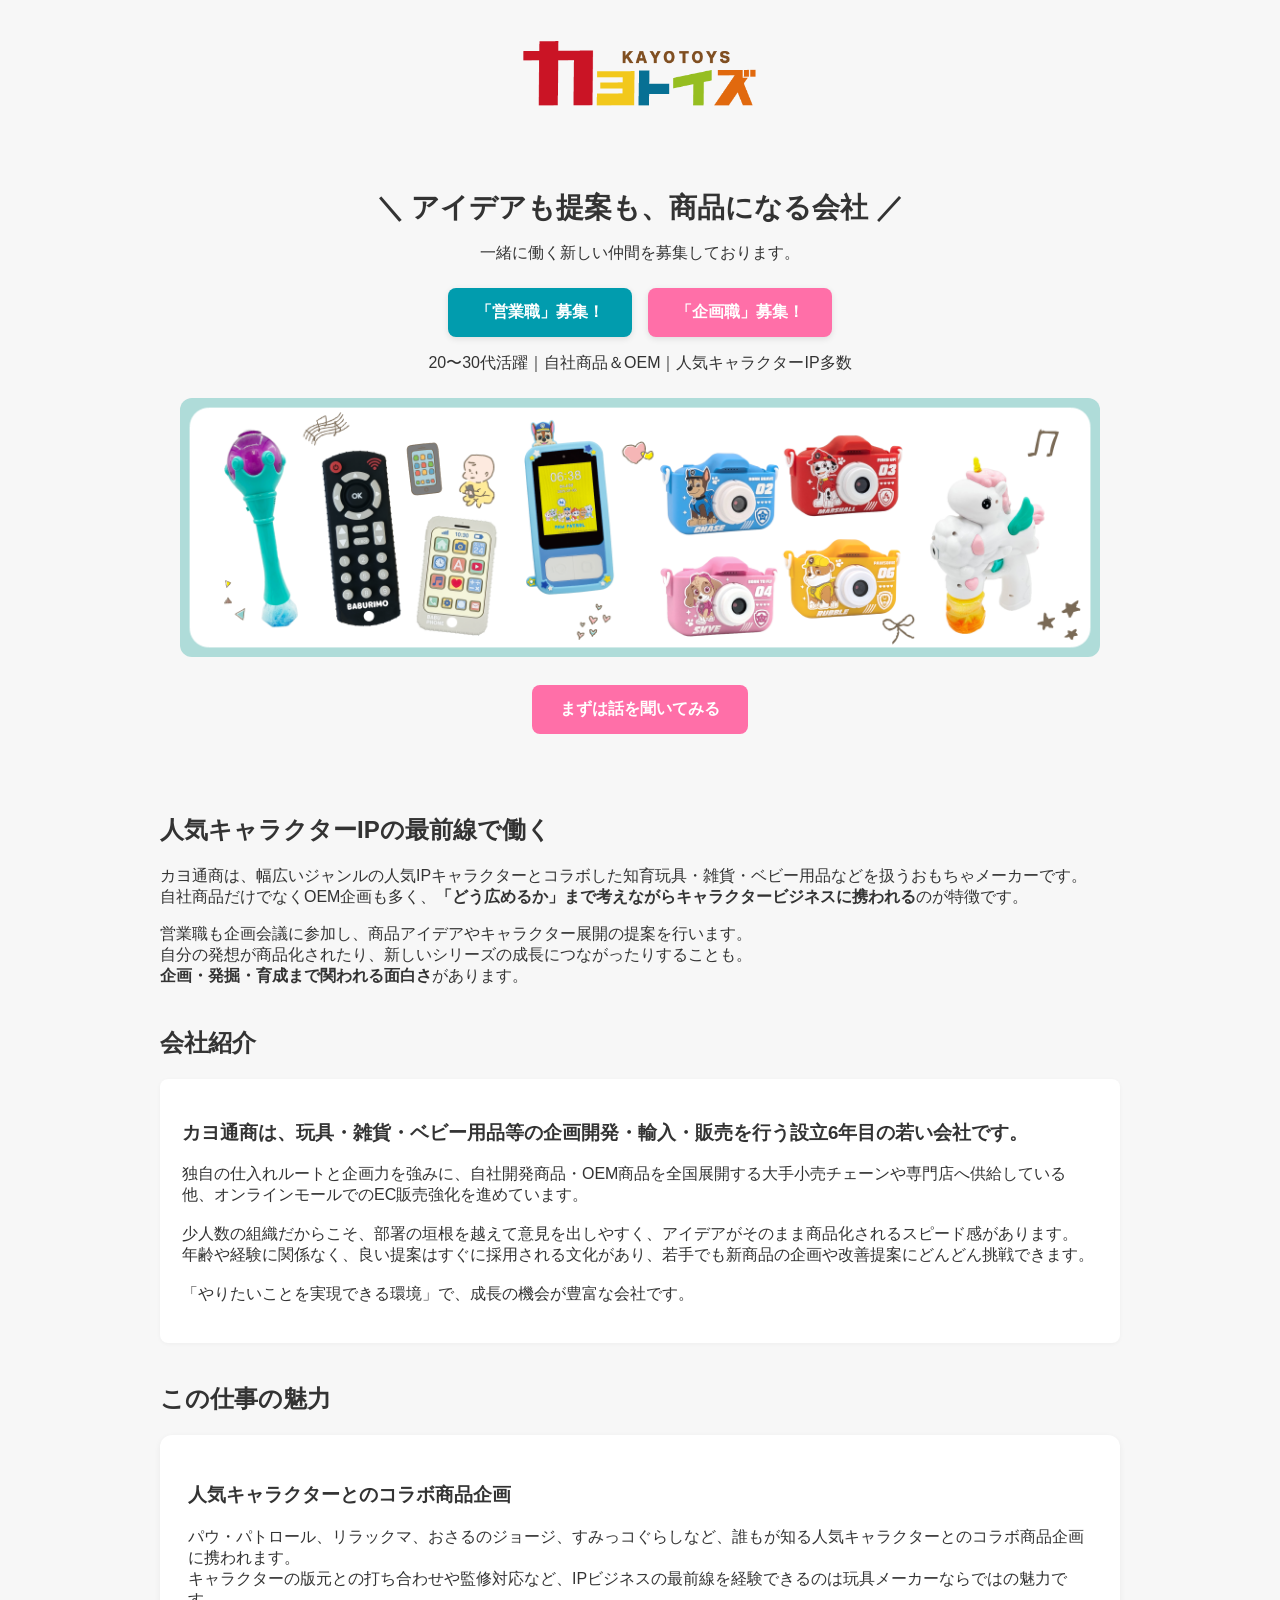
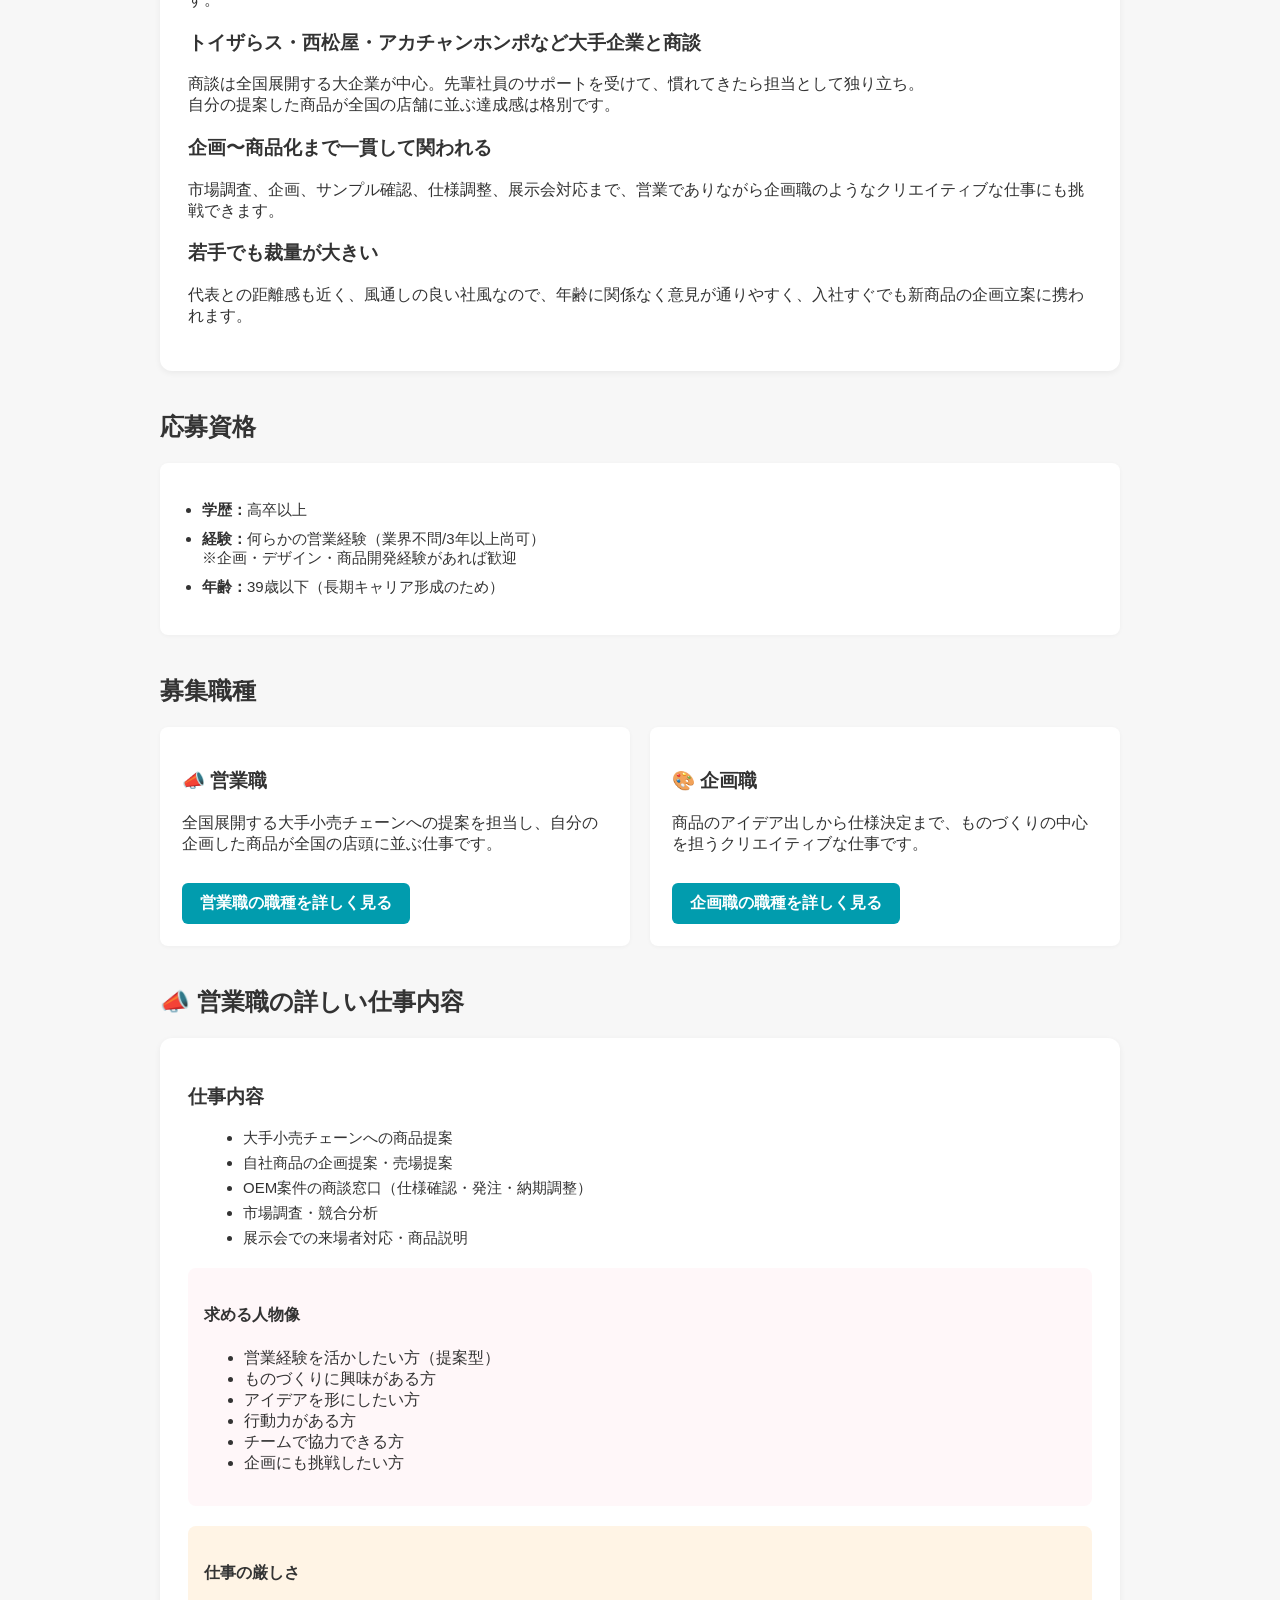
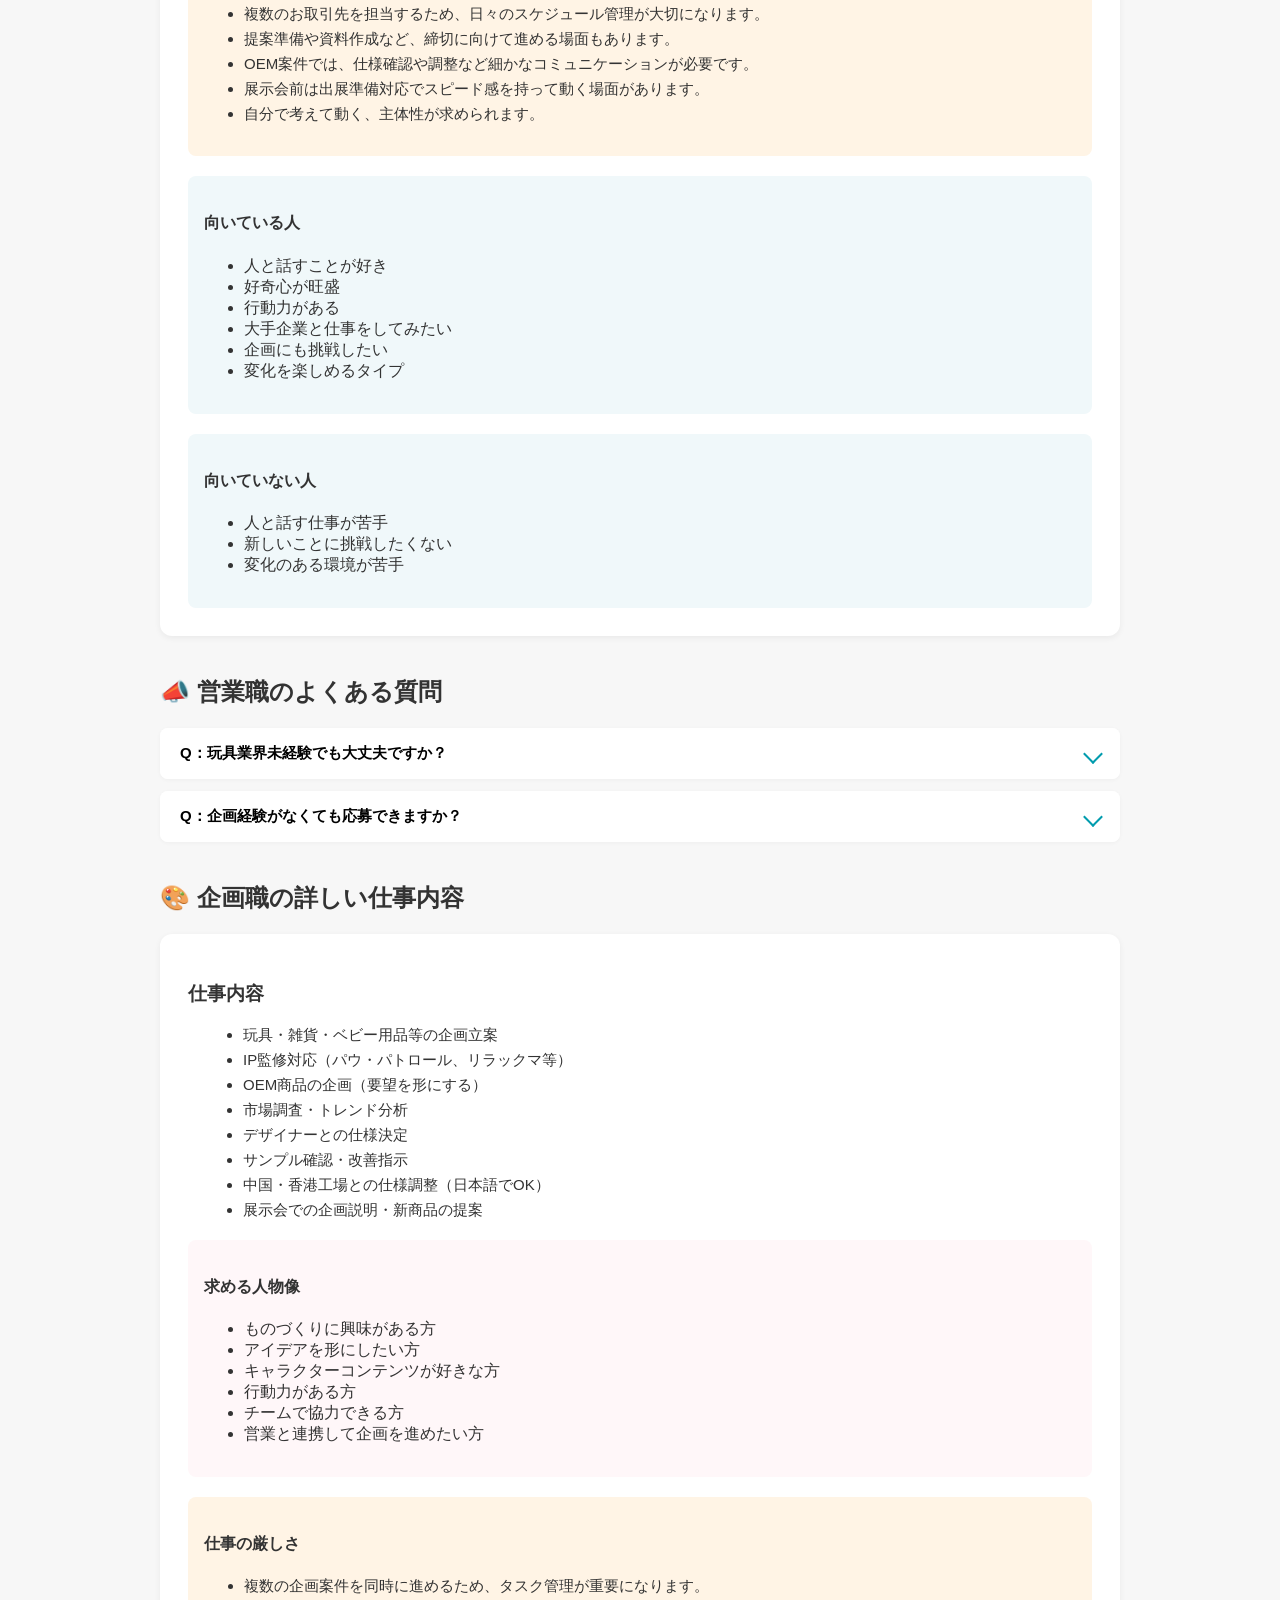
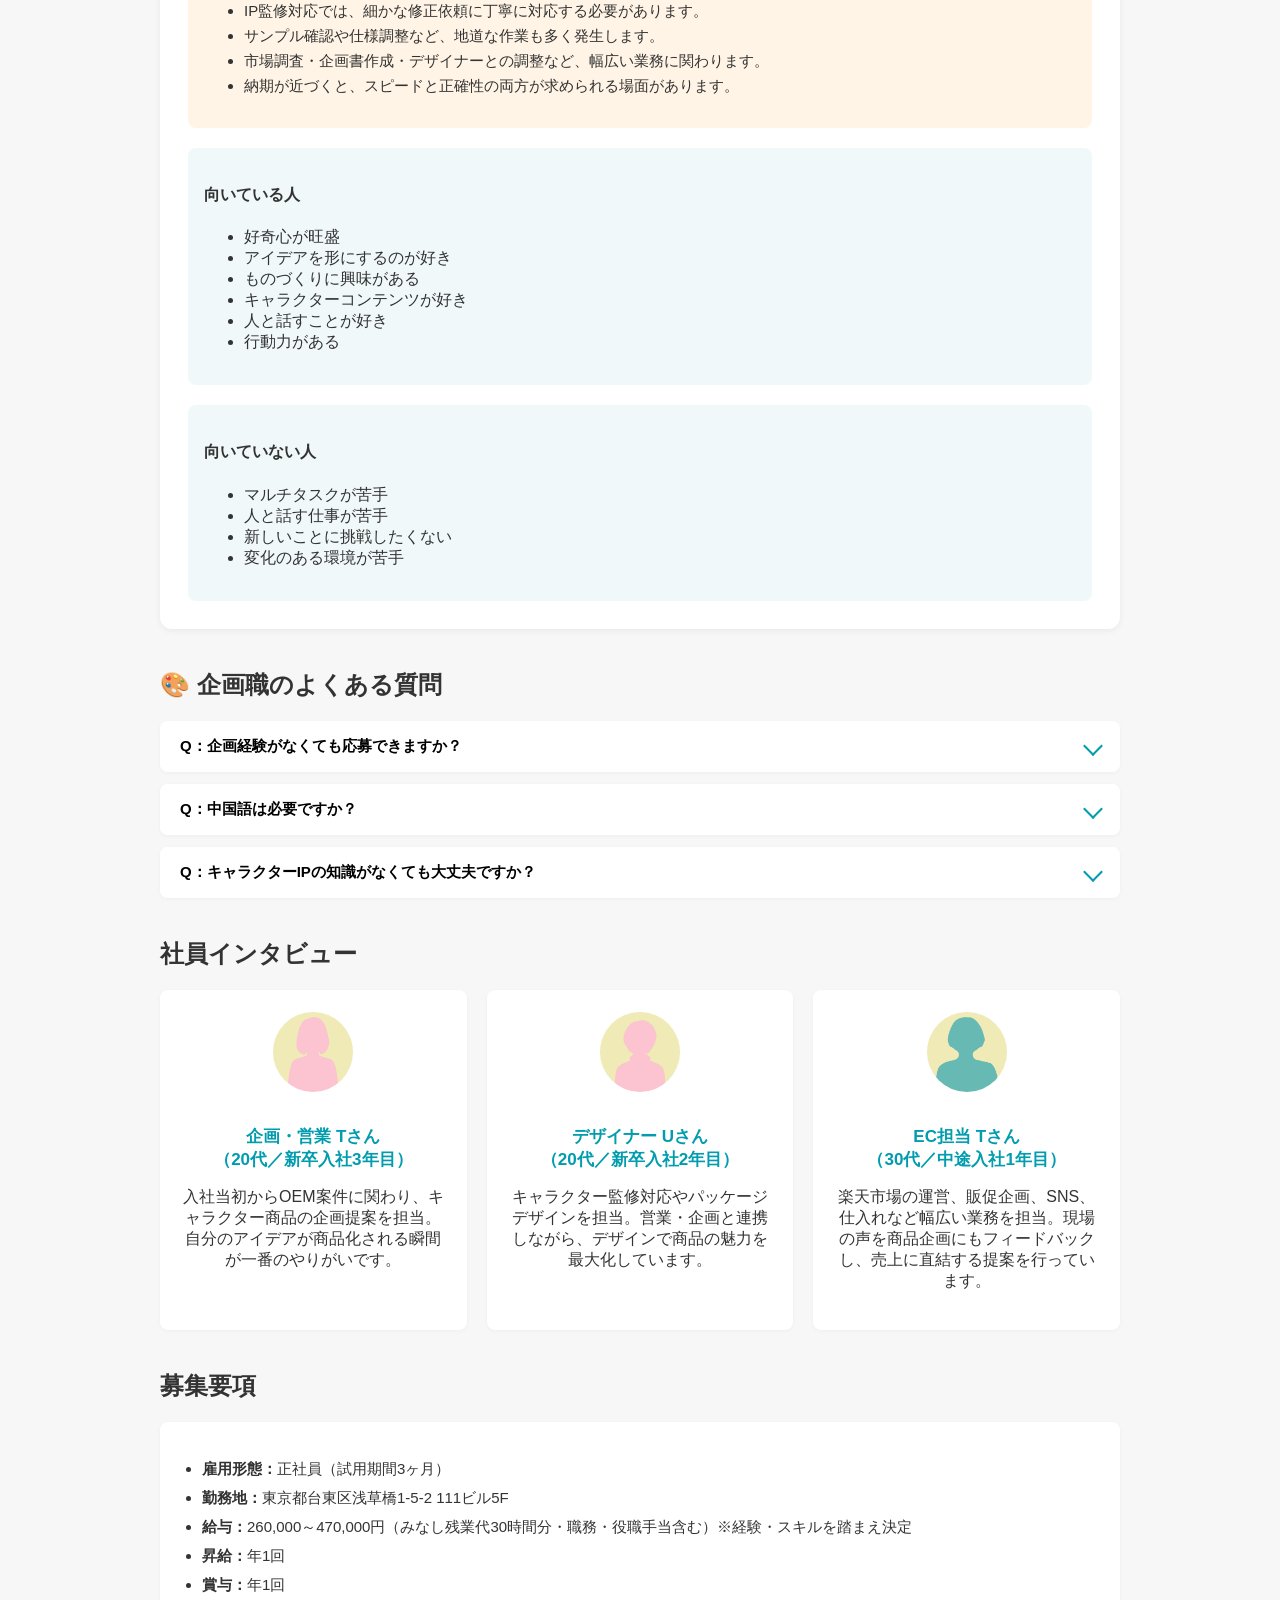
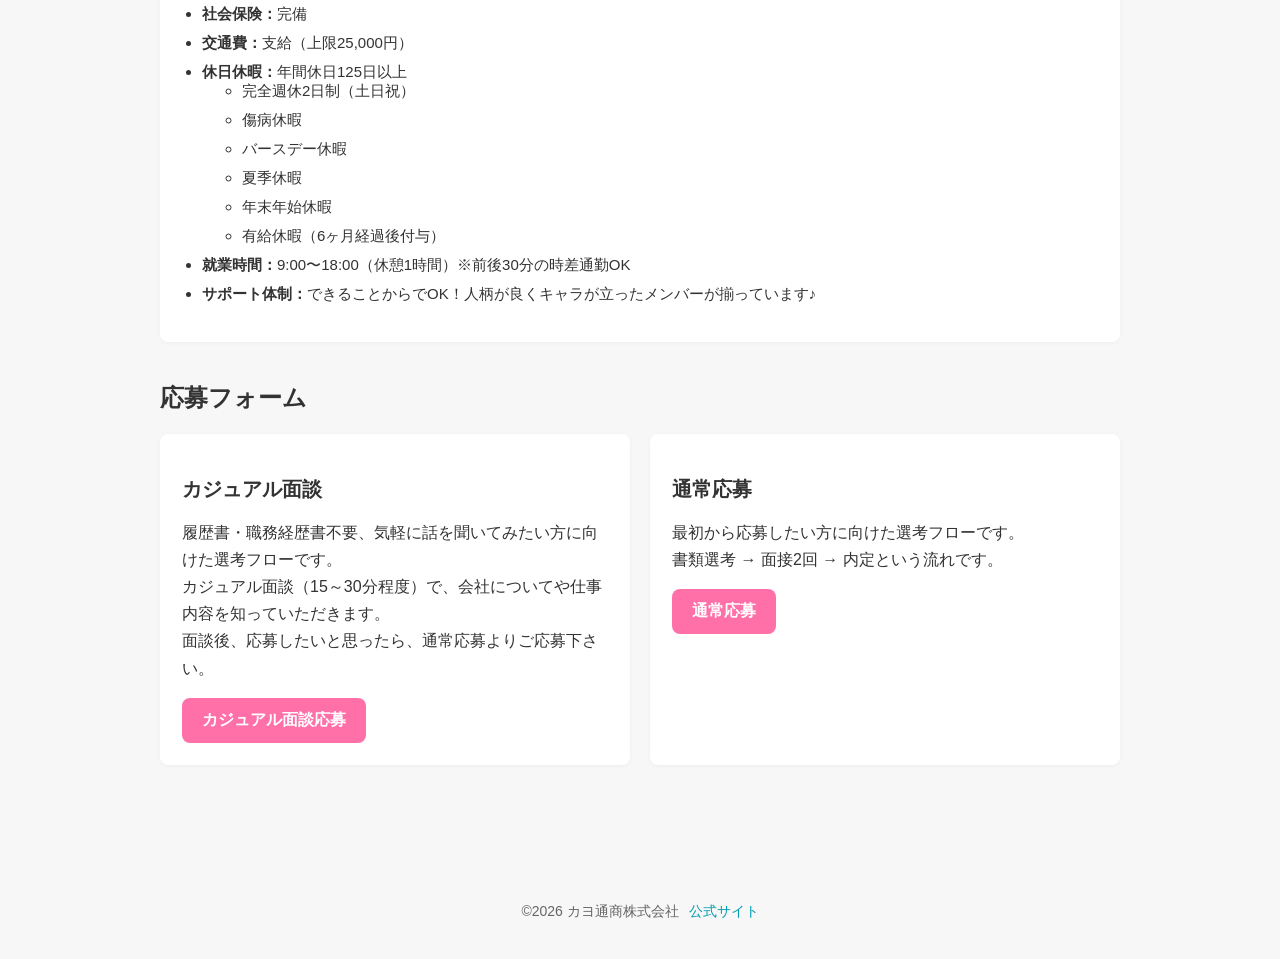
==== index.html @ 75674d39 "Add files via upload" ====
<!DOCTYPE html>
<html lang="ja">
<head>
  <meta charset="UTF-8">
  <meta name="viewport" content="width=device-width, initial-scale=1.0">
  <meta name="description" content="カヨ通商株式会社のキャリア採用・中途採用ページ。営業職・企画職を募集。自社商品・OEM・人気キャラクターIP多数。20〜30代が活躍するおもちゃ・知育玩具・ベビー用品メーカーです。">
  <title>営業職・企画職の採用｜カヨ通商株式会社（おもちゃ・知育玩具メーカー KAYO TOYS/カヨトイズ）</title>
  <link rel="stylesheet" href="style.css">
</head>

<body>

<div class="recruit-wrapper">

  <!-- 1 ロゴ -->
  <header class="recruit-header">
    <a href="https://kayo-trading.github.io/recruit/">
      <img src="img/kayo_logo.png" alt="カヨトイズ ロゴ" class="recruit-logo">
    </a>
  </header>

  <!-- 2〜5 ファーストビュー -->
  <section class="recruit-hero">
    <h1 class="recruit-hero-catch">＼ アイデアも提案も、商品になる会社 ／</h1>
    <p class="recruit-hero-sub">一緒に働く新しい仲間を募集しております。</p>

    <div class="recruit-hero-buttons">
      <a href="#sales-detail" class="recruit-hero-btn recruit-hero-btn--blue">「営業職」募集！</a>
      <a href="#planning-detail" class="recruit-hero-btn recruit-hero-btn--pink">「企画職」募集！</a>
    </div>

    <p class="recruit-hero-sub">20〜30代活躍｜自社商品＆OEM｜人気キャラクターIP多数</p>

    <div class="recruit-hero-image">
      <img src="img/hero_main.png" alt="カヨ通商株式会社のかわいいおもちゃ・玩具とキャリア採用・中途採用メインビジュアル">
    </div>

    <div class="recruit-hero-cta-wrap">
      <a href="#entry" class="recruit-hero-cta">まずは話を聞いてみる</a>
    </div>
  </section>

  <!-- ★ 人気IPアピール（追加） -->
  <section class="recruit-section">
    <h2 class="recruit-section-title">人気キャラクターIPの最前線で働く</h2>
    <p>
      カヨ通商は、幅広いジャンルの人気IPキャラクターとコラボした知育玩具・雑貨・ベビー用品などを扱うおもちゃメーカーです。<br>
      自社商品だけでなくOEM企画も多く、<strong>「どう広めるか」まで考えながらキャラクタービジネスに携われる</strong>のが特徴です。
    </p>
    <p>
      営業職も企画会議に参加し、商品アイデアやキャラクター展開の提案を行います。<br>
      自分の発想が商品化されたり、新しいシリーズの成長につながったりすることも。<br>
      <strong>企画・発掘・育成まで関われる面白さ</strong>があります。
    </p>
  </section>

  <!-- 会社紹介 -->
  <section class="recruit-section">
    <h2 class="recruit-section-title">会社紹介</h2>
    <div class="recruit-card">
      <h3>カヨ通商は、玩具・雑貨・ベビー用品等の企画開発・輸入・販売を行う設立6年目の若い会社です。</h3>
      <p>
        独自の仕入れルートと企画力を強みに、自社開発商品・OEM商品を全国展開する大手小売チェーンや専門店へ供給している他、オンラインモールでのEC販売強化を進めています。<br><br>
        少人数の組織だからこそ、部署の垣根を越えて意見を出しやすく、アイデアがそのまま商品化されるスピード感があります。<br>
        年齢や経験に関係なく、良い提案はすぐに採用される文化があり、若手でも新商品の企画や改善提案にどんどん挑戦できます。<br><br>
        「やりたいことを実現できる環境」で、成長の機会が豊富な会社です。
      </p>
    </div>
  </section>

  <!-- この仕事の魅力 -->
  <section class="recruit-section">
    <h2 class="recruit-section-title">この仕事の魅力</h2>

    <div class="recruit-job-card">
      <h3>人気キャラクターとのコラボ商品企画</h3>
      <p>
        パウ・パトロール、リラックマ、おさるのジョージ、すみっコぐらしなど、誰もが知る人気キャラクターとのコラボ商品企画に携われます。<br>
        キャラクターの版元との打ち合わせや監修対応など、IPビジネスの最前線を経験できるのは玩具メーカーならではの魅力です。
      </p>

      <h3>トイザらス・西松屋・アカチャンホンポなど大手企業と商談</h3>
      <p>
        商談は全国展開する大企業が中心。先輩社員のサポートを受けて、慣れてきたら担当として独り立ち。<br>
        自分の提案した商品が全国の店舗に並ぶ達成感は格別です。
      </p>

      <h3>企画〜商品化まで一貫して関われる</h3>
      <p>
        市場調査、企画、サンプル確認、仕様調整、展示会対応まで、営業でありながら企画職のようなクリエイティブな仕事にも挑戦できます。
      </p>

      <h3>若手でも裁量が大きい</h3>
      <p>
        代表との距離感も近く、風通しの良い社風なので、年齢に関係なく意見が通りやすく、入社すぐでも新商品の企画立案に携われます。
      </p>
    </div>
  </section>

  <!-- ★ 応募資格（共通） -->
  <section class="recruit-section">
    <h2 class="recruit-section-title">応募資格</h2>

    <div class="recruit-card">
      <ul class="recruit-list">
        <li><strong>学歴：</strong>高卒以上</li>
        <li><strong>経験：</strong>何らかの営業経験（業界不問/3年以上尚可）<br>※企画・デザイン・商品開発経験があれば歓迎</li>
        <li><strong>年齢：</strong>39歳以下（長期キャリア形成のため）</li>
      </ul>
    </div>
  </section>


  <!-- 募集職種概要 -->
  <section class="recruit-section">
    <h2 class="recruit-section-title">募集職種</h2>

    <div class="recruit-job-summary">
      <div class="recruit-job-summary-item">
        <h3>📣 営業職</h3>
        <p>全国展開する大手小売チェーンへの提案を担当し、自分の企画した商品が全国の店頭に並ぶ仕事です。</p>
        <a href="#sales-detail" class="recruit-job-summary-link">営業職の職種を詳しく見る</a>
      </div>

      <div class="recruit-job-summary-item">
        <h3>🎨 企画職</h3>
        <p>商品のアイデア出しから仕様決定まで、ものづくりの中心を担うクリエイティブな仕事です。</p>
        <a href="#planning-detail" class="recruit-job-summary-link">企画職の職種を詳しく見る</a>
      </div>
    </div>
  </section>

  <!-- 営業職カード -->
  <section class="recruit-section" id="sales-detail">
    <h2 class="recruit-section-title">📣 営業職の詳しい仕事内容</h2>

    <div class="recruit-job-card">
      <h3>仕事内容</h3>
      <ul class="recruit-job-list">
        <li>大手小売チェーンへの商品提案</li>
        <li>自社商品の企画提案・売場提案</li>
        <li>OEM案件の商談窓口（仕様確認・発注・納期調整）</li>
        <li>市場調査・競合分析</li>
        <li>展示会での来場者対応・商品説明</li>
      </ul>

      <!-- 求める人物像（営業） -->
      <div class="recruit-person-box">
        <h4>求める人物像</h4>
        <ul>
          <li>営業経験を活かしたい方（提案型）</li>
          <li>ものづくりに興味がある方</li>
          <li>アイデアを形にしたい方</li>
          <li>行動力がある方</li>
          <li>チームで協力できる方</li>
          <li>企画にも挑戦したい方</li>
        </ul>
      </div>

      <!-- 仕事の厳しさ（営業） -->
      <div class="recruit-hard-box">
        <h4>仕事の厳しさ</h4>
        <ul>
          <li>複数のお取引先を担当するため、日々のスケジュール管理が大切になります。</li>
          <li>提案準備や資料作成など、締切に向けて進める場面もあります。</li>
          <li>OEM案件では、仕様確認や調整など細かなコミュニケーションが必要です。</li>
          <li>展示会前は出展準備対応でスピード感を持って動く場面があります。</li>
          <li>自分で考えて動く、主体性が求められます。</li>
        </ul>
      </div>

      <!-- 向いている人／向いていない人 -->
      <div class="recruit-job-box">
        <h4>向いている人</h4>
        <ul>
          <li>人と話すことが好き</li>
          <li>好奇心が旺盛</li>
          <li>行動力がある</li>
          <li>大手企業と仕事をしてみたい</li>
          <li>企画にも挑戦したい</li>
          <li>変化を楽しめるタイプ</li>
        </ul>
      </div>

      <div class="recruit-job-box">
        <h4>向いていない人</h4>
        <ul>
          <li>人と話す仕事が苦手</li>
          <li>新しいことに挑戦したくない</li>
          <li>変化のある環境が苦手</li>
        </ul>
      </div

    </div>
  </section>

  <!-- 営業職FAQ -->
  <section class="recruit-section">
    <h2 class="recruit-section-title">📣 営業職のよくある質問</h2>

    <div class="recruit-accordion">
      <div class="recruit-accordion-item">
        <button class="recruit-accordion-btn">
          Q：玩具業界未経験でも大丈夫ですか？
          <span class="recruit-accordion-icon"></span>
        </button>
        <div class="recruit-accordion-content">
          <p>A：問題ありません。ほとんどの社員が業界未経験からスタートしています。</p>
        </div>
      </div>

      <div class="recruit-accordion-item">
        <button class="recruit-accordion-btn">
          Q：企画経験がなくても応募できますか？
          <span class="recruit-accordion-icon"></span>
        </button>
        <div class="recruit-accordion-content">
          <p>A：歓迎します。営業職でも企画に関わる機会が多く、入社後に学べます。</p>
        </div>
      </div>
    </div>
  </section>

  <!-- 企画職カード -->
  <section class="recruit-section" id="planning-detail">
    <h2 class="recruit-section-title">🎨 企画職の詳しい仕事内容</h2>

    <div class="recruit-job-card">
      <h3>仕事内容</h3>
      <ul class="recruit-job-list">
        <li>玩具・雑貨・ベビー用品等の企画立案</li>
        <li>IP監修対応（パウ・パトロール、リラックマ等）</li>
        <li>OEM商品の企画（要望を形にする）</li>
        <li>市場調査・トレンド分析</li>
        <li>デザイナーとの仕様決定</li>
        <li>サンプル確認・改善指示</li>
        <li>中国・香港工場との仕様調整（日本語でOK）</li>
        <li>展示会での企画説明・新商品の提案</li>
      </ul>

      <!-- 求める人物像（企画） -->
      <div class="recruit-person-box">
        <h4>求める人物像</h4>
        <ul>
          <li>ものづくりに興味がある方</li>
          <li>アイデアを形にしたい方</li>
          <li>キャラクターコンテンツが好きな方</li>
          <li>行動力がある方</li>
          <li>チームで協力できる方</li>
          <li>営業と連携して企画を進めたい方</li>
        </ul>
      </div>

      <!-- 仕事の厳しさ（企画） -->
      <div class="recruit-hard-box">
        <h4>仕事の厳しさ</h4>
        <ul>
          <li>複数の企画案件を同時に進めるため、タスク管理が重要になります。</li>
          <li>IP監修対応では、細かな修正依頼に丁寧に対応する必要があります。</li>
          <li>サンプル確認や仕様調整など、地道な作業も多く発生します。</li>
          <li>市場調査・企画書作成・デザイナーとの調整など、幅広い業務に関わります。</li>
          <li>納期が近づくと、スピードと正確性の両方が求められる場面があります。</li>
        </ul>
      </div>

      <!-- 向いている人／向いていない人 -->
      <div class="recruit-job-box">
        <h4>向いている人</h4>
        <ul>
          <li>好奇心が旺盛</li>
          <li>アイデアを形にするのが好き</li>
          <li>ものづくりに興味がある</li>
          <li>キャラクターコンテンツが好き</li>
          <li>人と話すことが好き</li>
          <li>行動力がある</li>
        </ul>
      </div>

      <div class="recruit-job-box">
        <h4>向いていない人</h4>
        <ul>
          <li>マルチタスクが苦手</li>
          <li>人と話す仕事が苦手</li>
          <li>新しいことに挑戦したくない</li>
          <li>変化のある環境が苦手</li>
        </ul>
      </div>

    </div>
  </section>

  <!-- 10 企画職FAQ -->
  <section class="recruit-section">
    <h2 class="recruit-section-title">🎨 企画職のよくある質問</h2>

    <div class="recruit-accordion">
      <div class="recruit-accordion-item">
        <button class="recruit-accordion-btn">
          Q：企画経験がなくても応募できますか？
          <span class="recruit-accordion-icon"></span>
        </button>
        <div class="recruit-accordion-content">
          <p>A：営業経験があれば歓迎します。企画は入社後に学べる環境です。</p>
        </div>
      </div>

      <div class="recruit-accordion-item">
        <button class="recruit-accordion-btn">
          Q：中国語は必要ですか？
          <span class="recruit-accordion-icon"></span>
        </button>
        <div class="recruit-accordion-content">
          <p>A：中国・香港スタッフとは日本語でコミュニケーションが取れます。</p>
        </div>
      </div>

      <div class="recruit-accordion-item">
        <button class="recruit-accordion-btn">
          Q：キャラクターIPの知識がなくても大丈夫ですか？
          <span class="recruit-accordion-icon"></span>
        </button>
        <div class="recruit-accordion-content">
          <p>A：興味があれば問題ありません。先輩社員がサポートします。</p>
        </div>
      </div>
    </div>
  </section>

  <!-- 11 社員インタビュー -->
  <section class="recruit-section">
    <h2 class="recruit-section-title">社員インタビュー</h2>

    <div class="recruit-three-col">

      <div class="recruit-col">
        <img src="img/icon_A.png" alt="企画/営業 Tさん" class="recruit-icon">
        <h3 class="recruit-icon-title">企画・営業 Tさん<br>（20代／新卒入社3年目）</h3>
        <p>入社当初からOEM案件に関わり、キャラクター商品の企画提案を担当。自分のアイデアが商品化される瞬間が一番のやりがいです。</p>
      </div>

      <div class="recruit-col">
        <img src="img/icon_B.png" alt="デザイナー Uさん" class="recruit-icon">
        <h3 class="recruit-icon-title">デザイナー Uさん<br>（20代／新卒入社2年目）</h3>
        <p>キャラクター監修対応やパッケージデザインを担当。営業・企画と連携しながら、デザインで商品の魅力を最大化しています。</p>
      </div>

      <div class="recruit-col">
        <img src="img/icon_C.png" alt="EC Tさん" class="recruit-icon">
        <h3 class="recruit-icon-title">EC担当 Tさん<br>（30代／中途入社1年目）</h3>
        <p>楽天市場の運営、販促企画、SNS、仕入れなど幅広い業務を担当。現場の声を商品企画にもフィードバックし、売上に直結する提案を行っています。</p>
      </div>

    </div>
  </section>

  <!-- 12 募集要項 -->
  <section class="recruit-section">
    <h2 class="recruit-section-title">募集要項</h2>

    <div class="recruit-card">
      <ul class="recruit-list">
        <li><strong>雇用形態：</strong>正社員（試用期間3ヶ月）</li>
        <li><strong>勤務地：</strong>東京都台東区浅草橋1-5-2 111ビル5F</li>
        <li><strong>給与：</strong>260,000～470,000円（みなし残業代30時間分・職務・役職手当含む）※経験・スキルを踏まえ決定</li>
        <li><strong>昇給：</strong>年1回</li>
        <li><strong>賞与：</strong>年1回</li>
        <li><strong>社会保険：</strong>完備</li>
        <li><strong>交通費：</strong>支給（上限25,000円）</li>
        <li><strong>休日休暇：</strong>年間休日125日以上  
          <ul>
            <li>完全週休2日制（土日祝）</li>
            <li>傷病休暇</li>
            <li>バースデー休暇</li>
            <li>夏季休暇</li>
            <li>年末年始休暇</li>
            <li>有給休暇（6ヶ月経過後付与）</li>
          </ul>
        </li>
        <li><strong>就業時間：</strong>9:00〜18:00（休憩1時間）※前後30分の時差通勤OK</li>
        <li><strong>サポート体制：</strong>できることからでOK！人柄が良くキャラが立ったメンバーが揃っています♪</li>
      </ul>
    </div>
  </section>

  <!-- 13 応募フォーム（2列カード） -->
  <section class="recruit-section" id="entry">
    <h2 class="recruit-section-title">応募フォーム</h2>

    <div class="recruit-entry-cards">

      <!-- カジュアル面談 -->
      <div class="recruit-entry-card">
        <h3>カジュアル面談</h3>
        <p>
          履歴書・職務経歴書不要、気軽に話を聞いてみたい方に向けた選考フローです。<br>
          カジュアル面談（15～30分程度）で、会社についてや仕事内容を知っていただきます。<br>
          面談後、応募したいと思ったら、通常応募よりご応募下さい。
        </p>

        <a href="https://forms.gle/GsEXCk8UdzktLgu68" target="_blank" class="recruit-entry-btn">
          カジュアル面談応募
        </a>
      </div>

      <!-- 通常応募 -->
      <div class="recruit-entry-card">
        <h3>通常応募</h3>
        <p>
          最初から応募したい方に向けた選考フローです。<br>
          書類選考 → 面接2回 → 内定という流れです。
        </p>

        <a href="https://forms.gle/Ly5dbYW9Az1DkUZM7" target="_blank" class="recruit-entry-btn">
          通常応募
        </a>
      </div>

    </div>
  </section>

</div>

<footer class="recruit-footer">
  <p>
    ©2026 カヨ通商株式会社  
    <a href="https://kayo-trading.com/" target="_blank" rel="noopener">公式サイト</a>
  </p>
</footer>

<a href="#" class="recruit-top-btn">▲ TOPに戻る</a>

<script src="script.js"></script>

</body>
</html>
---- style.css ----
/* ===========================
   recruit専用デザイン（完全版）
=========================== */

/* 全体 */
body {
  font-family: "Noto Sans JP", sans-serif;
  background: #f7f7f7;
  color: #333;
  margin: 0;
}

/* PC幅調整 */
.recruit-wrapper {
  max-width: 960px;
  margin: 0 auto;
  padding: 20px;
}

/* ロゴ */
.recruit-logo {
  width: 240px;
  display: block;
  margin: 20px auto;
}

@media (max-width: 768px) {
  .recruit-logo {
    width: 180px;
  }
}

/* HERO */
.recruit-hero {
  text-align: center;
  padding: 40px 20px;
}

.recruit-hero-catch {
  font-size: 28px;
  font-weight: 700;
  margin-bottom: 12px;
}

.recruit-hero-sub {
  font-size: 16px;
  margin-bottom: 24px;
}

.recruit-hero-image img {
  width: 100%;
  border-radius: 12px;
  margin-bottom: 24px;
}

.recruit-hero-cta-wrap {
  text-align: center;
}

.recruit-hero-cta {
  display: inline-block;
  background: #FF6FA8;
  color: #fff;
  padding: 14px 28px;
  border-radius: 8px;
  font-weight: 700;
  text-decoration: none;
}

.recruit-hero-cta:hover {
  background: #019CAE;
}

@media (max-width: 768px) {
  .recruit-hero-cta {
    width: 100%;
    box-sizing: border-box;
  }
}

/* セクション */
.recruit-section {
  margin: 40px 0;
}

.recruit-section-title {
  font-size: 24px;
  font-weight: 700;
  margin-bottom: 20px;
}

/* 募集職種概要 */
.recruit-job-summary {
  display: flex;
  gap: 20px;
}

.recruit-job-summary-item {
  flex: 1;
  background: #fff;
  padding: 22px;
  border-radius: 8px;
  box-shadow: 0 1px 4px rgba(0,0,0,0.04);
}

.recruit-job-summary-link {
  display: inline-block;
  margin-top: 12px;
  background: #019CAE;
  color: #fff;
  padding: 10px 18px;
  border-radius: 6px;
  text-decoration: none;
  font-weight: 700;
}

.recruit-job-summary-link:hover {
  background: #FF6FA8;
}

@media (max-width: 768px) {
  .recruit-job-summary {
    flex-direction: column;
  }
}

/* 職種カード */
.recruit-job-card {
  background: #fff;
  padding: 28px;
  border-radius: 12px;
  box-shadow: 0 2px 6px rgba(0,0,0,0.06);
}

.recruit-job-list {
  padding-left: 55px;
}

.recruit-job-list li {
  margin-bottom: 6px;
  font-size: 15px;
}

/* マイナビ風囲み */
.recruit-job-box {
  background: #f0f8fa;
  padding: 16px;
  border-radius: 8px;
  margin-top: 20px;
  border-left: none; /* ← 装飾削除 */
}

/* 求める人物像 */
.recruit-person-box {
  background: #fff7f9;
  padding: 16px;
  border-radius: 8px;
  margin-top: 20px;
  border-left: none; /* ← 装飾削除 */
}

/* FAQ */
.recruit-accordion-item {
  background: #fff;
  border-radius: 8px;
  margin-bottom: 12px;
  box-shadow: 0 1px 4px rgba(0,0,0,0.04);
  overflow: hidden;
}

.recruit-accordion-btn {
  width: 100%;
  padding: 16px 20px;
  font-size: 15px;
  font-weight: 600;
  text-align: left;
  cursor: pointer;
  position: relative;
  background: #fff;
  border: none;
}

.recruit-accordion-icon {
  position: absolute;
  right: 20px;
  top: 50%;
  width: 12px;
  height: 12px;
  border-right: 2px solid #019CAE;
  border-bottom: 2px solid #019CAE;
  transform: translateY(-50%) rotate(45deg);
  transition: 0.3s;
}

.recruit-accordion-item.active .recruit-accordion-icon {
  transform: translateY(-50%) rotate(-135deg);
}

.recruit-accordion-content {
  max-height: 0;
  overflow: hidden;
  transition: max-height 0.3s ease;
  padding: 0 20px;
}

.recruit-accordion-content p {
  padding: 14px 0 18px;
}

/* 社員インタビュー */
.recruit-three-col {
  display: flex;
  gap: 20px;
}

.recruit-col {
  flex: 1;
  background: #fff;
  padding: 22px;
  border-radius: 8px;
  box-shadow: 0 1px 4px rgba(0,0,0,0.04);
  text-align: center;
}

.recruit-icon {
  width: 80px;
  height: 80px;
  border-radius: 50%;
  margin-bottom: 12px;
}

.recruit-icon-title {
  font-size: 17px;
  font-weight: 700;
  color: #019CAE;
  margin-bottom: 8px;
}

@media (max-width: 768px) {
  .recruit-three-col {
    flex-direction: column;
  }
}

/* 募集要項 */
.recruit-card {
  background: #fff;
  padding: 22px;
  border-radius: 8px;
  box-shadow: 0 1px 4px rgba(0,0,0,0.04);
}

.recruit-list {
  padding-left: 20px;
}

.recruit-list li {
  margin-bottom: 10px;
  font-size: 15px;
}

/* 応募フォーム（2列カード） */
.recruit-entry-cards {
  display: flex;
  gap: 20px;
}

.recruit-entry-card {
  flex: 1;
  background: #fff;
  padding: 22px;
  border-radius: 8px;
  box-shadow: 0 1px 4px rgba(0,0,0,0.04);
}

.recruit-entry-card h3 {
  font-size: 20px;
  margin-bottom: 12px;
}

.recruit-entry-card p {
  margin-bottom: 16px;
  line-height: 1.7;
}

.recruit-entry-btn {
  display: inline-block;
  background: #FF6FA8;
  color: #fff;
  padding: 12px 20px;
  border-radius: 8px;
  font-weight: 700;
  text-decoration: none;
}

.recruit-entry-btn:hover {
  background: #019CAE;
}

@media (max-width: 768px) {
  .recruit-entry-cards {
    flex-direction: column;
  }
  .recruit-entry-btn {
    width: 100%;
    box-sizing: border-box;
  }
}

/* 仕事の厳しさ（最終版） */
.recruit-hard-box {
  background: #FFF4E5;
  padding: 16px;
  border-radius: 8px;
  margin-top: 20px;
  border-left: none; /* ← 装飾削除でスッキリ */
}


.recruit-hard-box li {
  margin-bottom: 6px;
  font-size: 15px;
}


/* フッター */
.recruit-footer {
  text-align: center;
  padding: 24px 0;
  margin-top: 40px;
  color: #666;
  font-size: 14px;
}

.recruit-footer a {
  color: #019CAE;
  text-decoration: none;
  margin-left: 6px;
}

.recruit-footer a:hover {
  color: #FF6FA8;
}

/* HEROボタン */
.recruit-hero-buttons {
  display: flex;
  justify-content: center;
  gap: 16px;
  margin-top: 20px;
}

.recruit-hero-btn {
  display: inline-block;
  padding: 14px 28px;
  border-radius: 8px;
  font-weight: 700;
  color: #fff;
  text-decoration: none;
  font-size: 16px;
  box-shadow: 0 2px 6px rgba(0,0,0,0.1);
  transition: 0.3s;
}

.recruit-hero-btn--blue {
  background: #019CAE;
}

.recruit-hero-btn--blue:hover {
  background: #007C8A;
}

.recruit-hero-btn--pink {
  background: #FF6FA8;
}

.recruit-hero-btn--pink:hover {
  background: #E85C94;
}

@media (max-width: 768px) {
  .recruit-hero-buttons {
    flex-direction: column;
    gap: 12px;
  }
  .recruit-hero-btn {
    width: 100%;
    box-sizing: border-box;
  }
}

/* TOPに戻るボタン（ふわっと表示） */
.recruit-top-btn {
  position: fixed;
  right: 20px;
  bottom: 20px;
  background: #FF6FA8;
  color: #fff;
  padding: 12px 18px;
  border-radius: 30px;
  font-weight: 700;
  text-decoration: none;
  font-size: 14px;
  box-shadow: 0 3px 8px rgba(0,0,0,0.15);
  opacity: 0;
  pointer-events: none;
  transform: translateY(20px);
  transition: opacity 0.4s ease, transform 0.4s ease;
}

.recruit-top-btn.show {
  opacity: 1;
  pointer-events: auto;
  transform: translateY(0);
}

.recruit-top-btn:hover {
  background: #019CAE;
  transform: translateY(-3px);
}

@media (max-width: 768px) {

  /* セクション余白を以前の40pxに戻す */
  .recruit-section {
    margin: 40px 0;
  }

  /* カード内余白を以前の標準値に戻す */
  .recruit-card,
  .recruit-job-card,
  .recruit-entry-card {
    padding: 22px;
  }

  /* フォントサイズを標準に戻す */
  body {
    font-size: 15px;
  }

  /* 見出しサイズも以前のままに戻す */
  .recruit-section-title {
    font-size: 24px;
  }
}
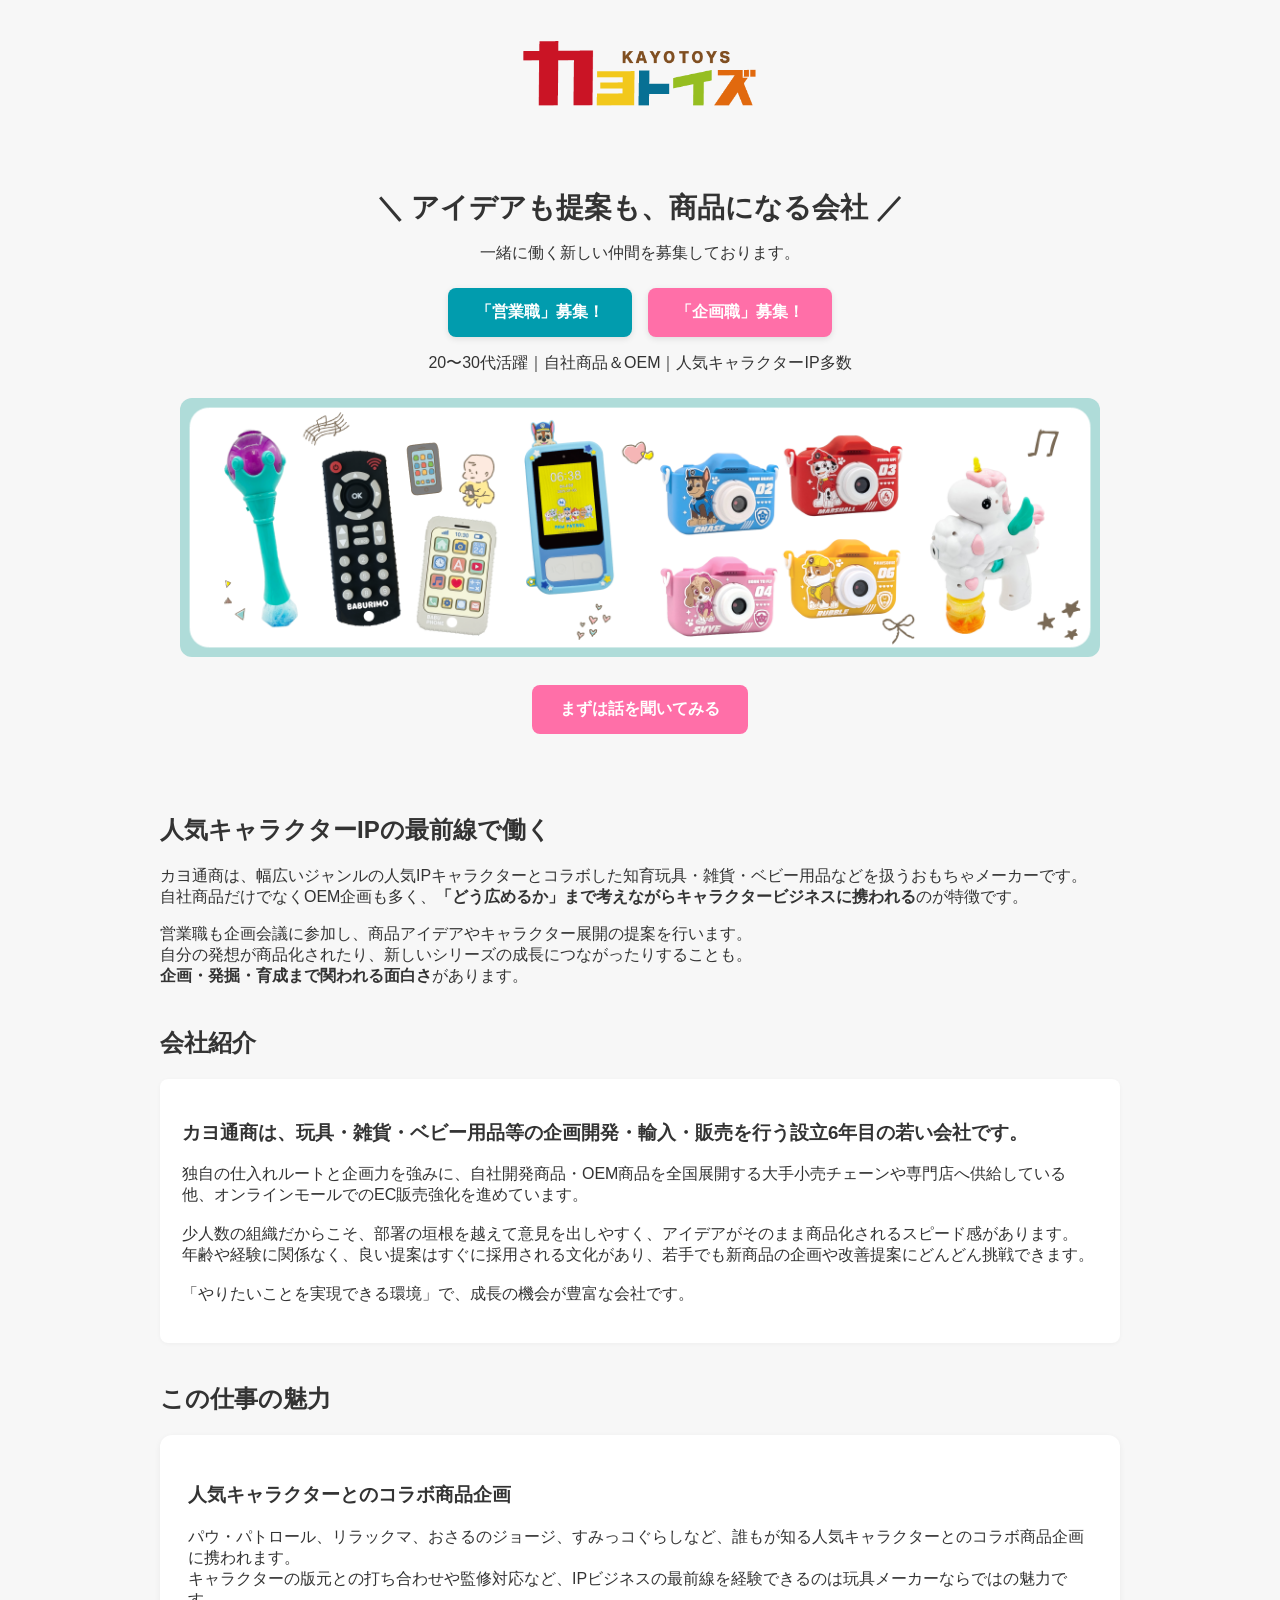
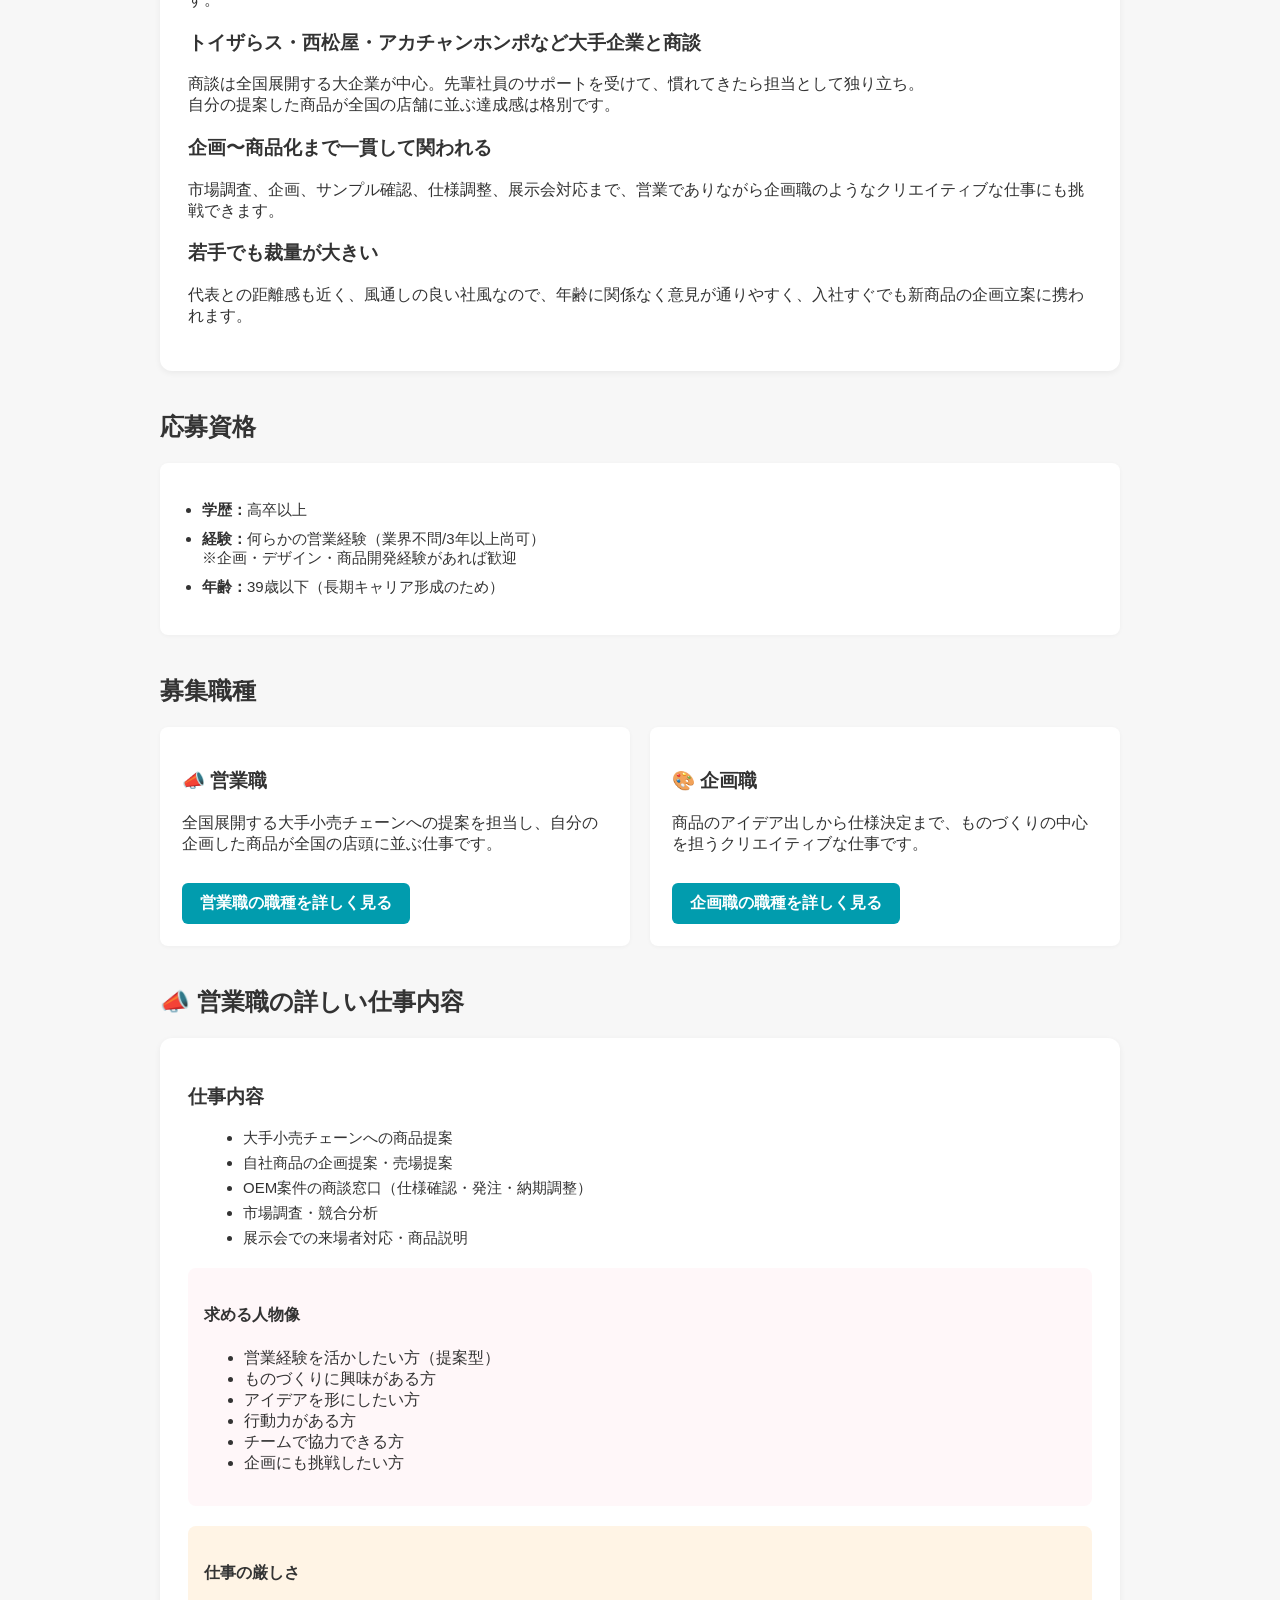
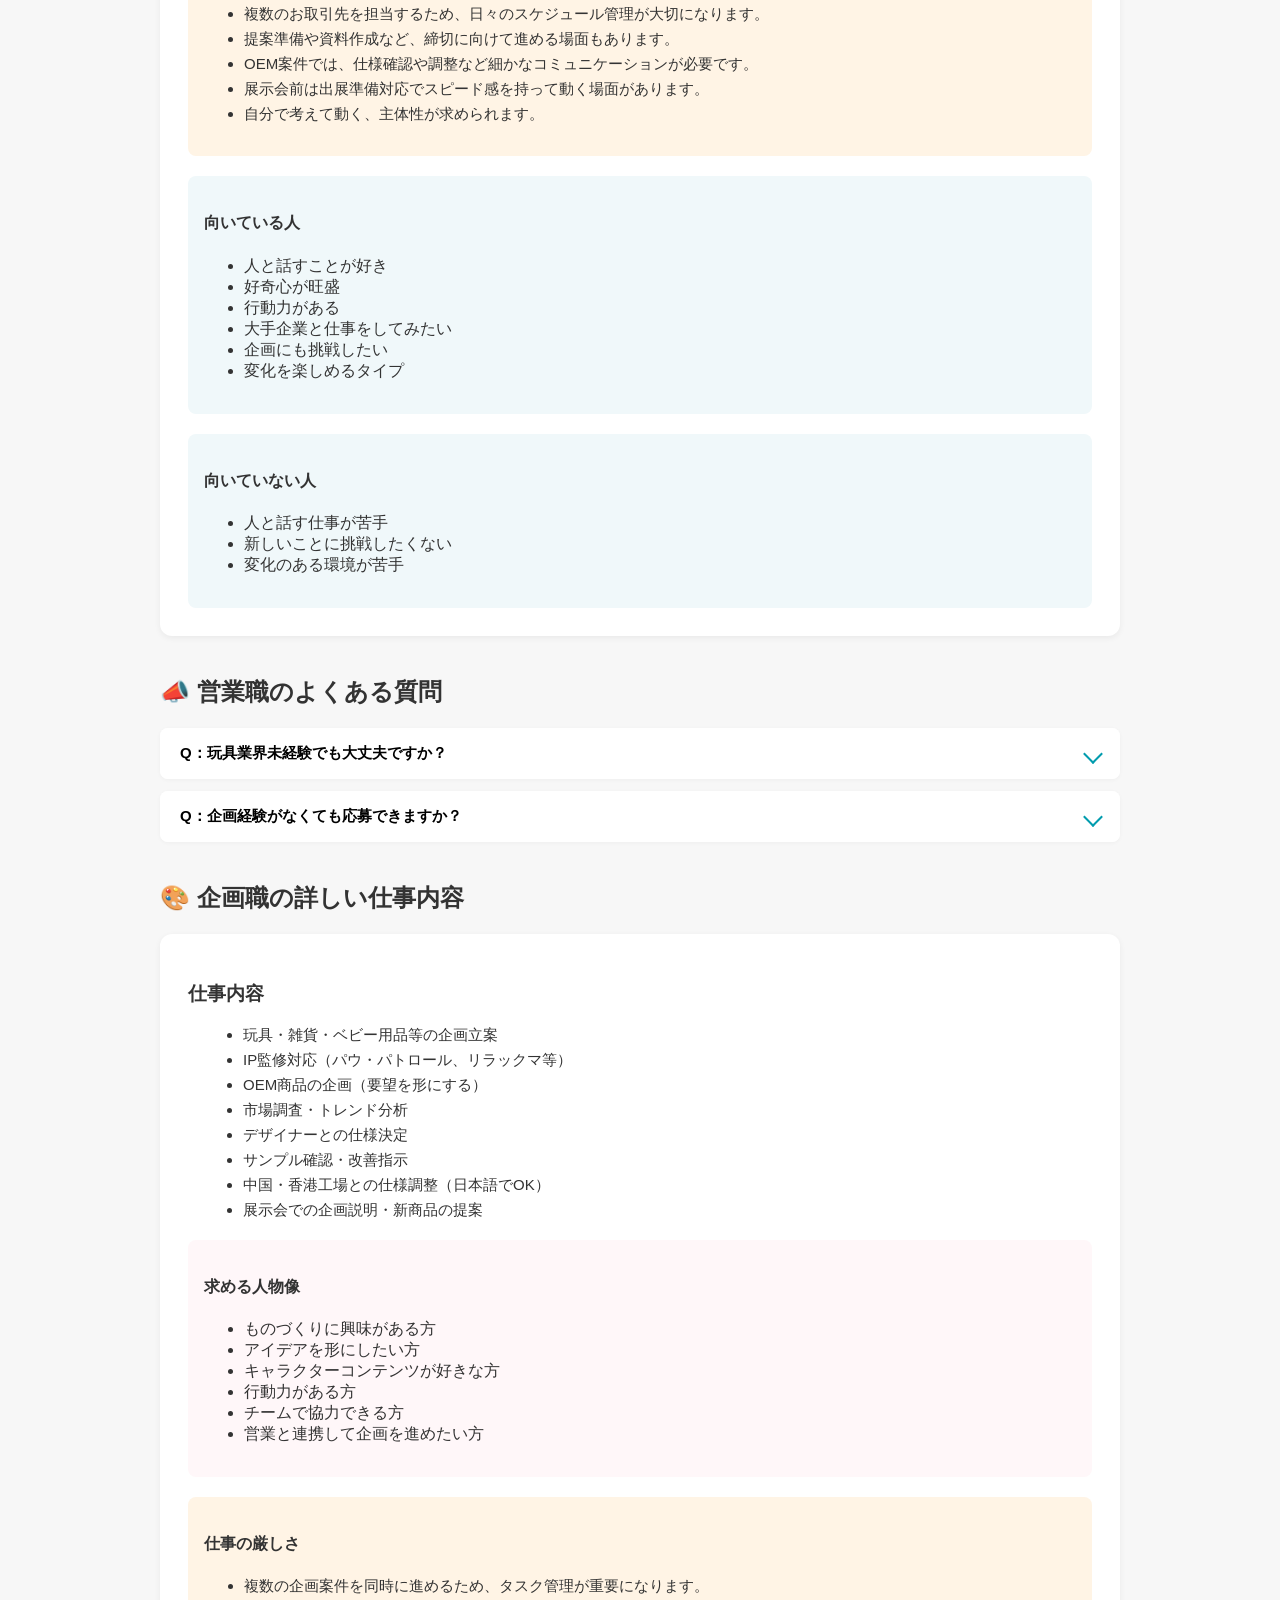
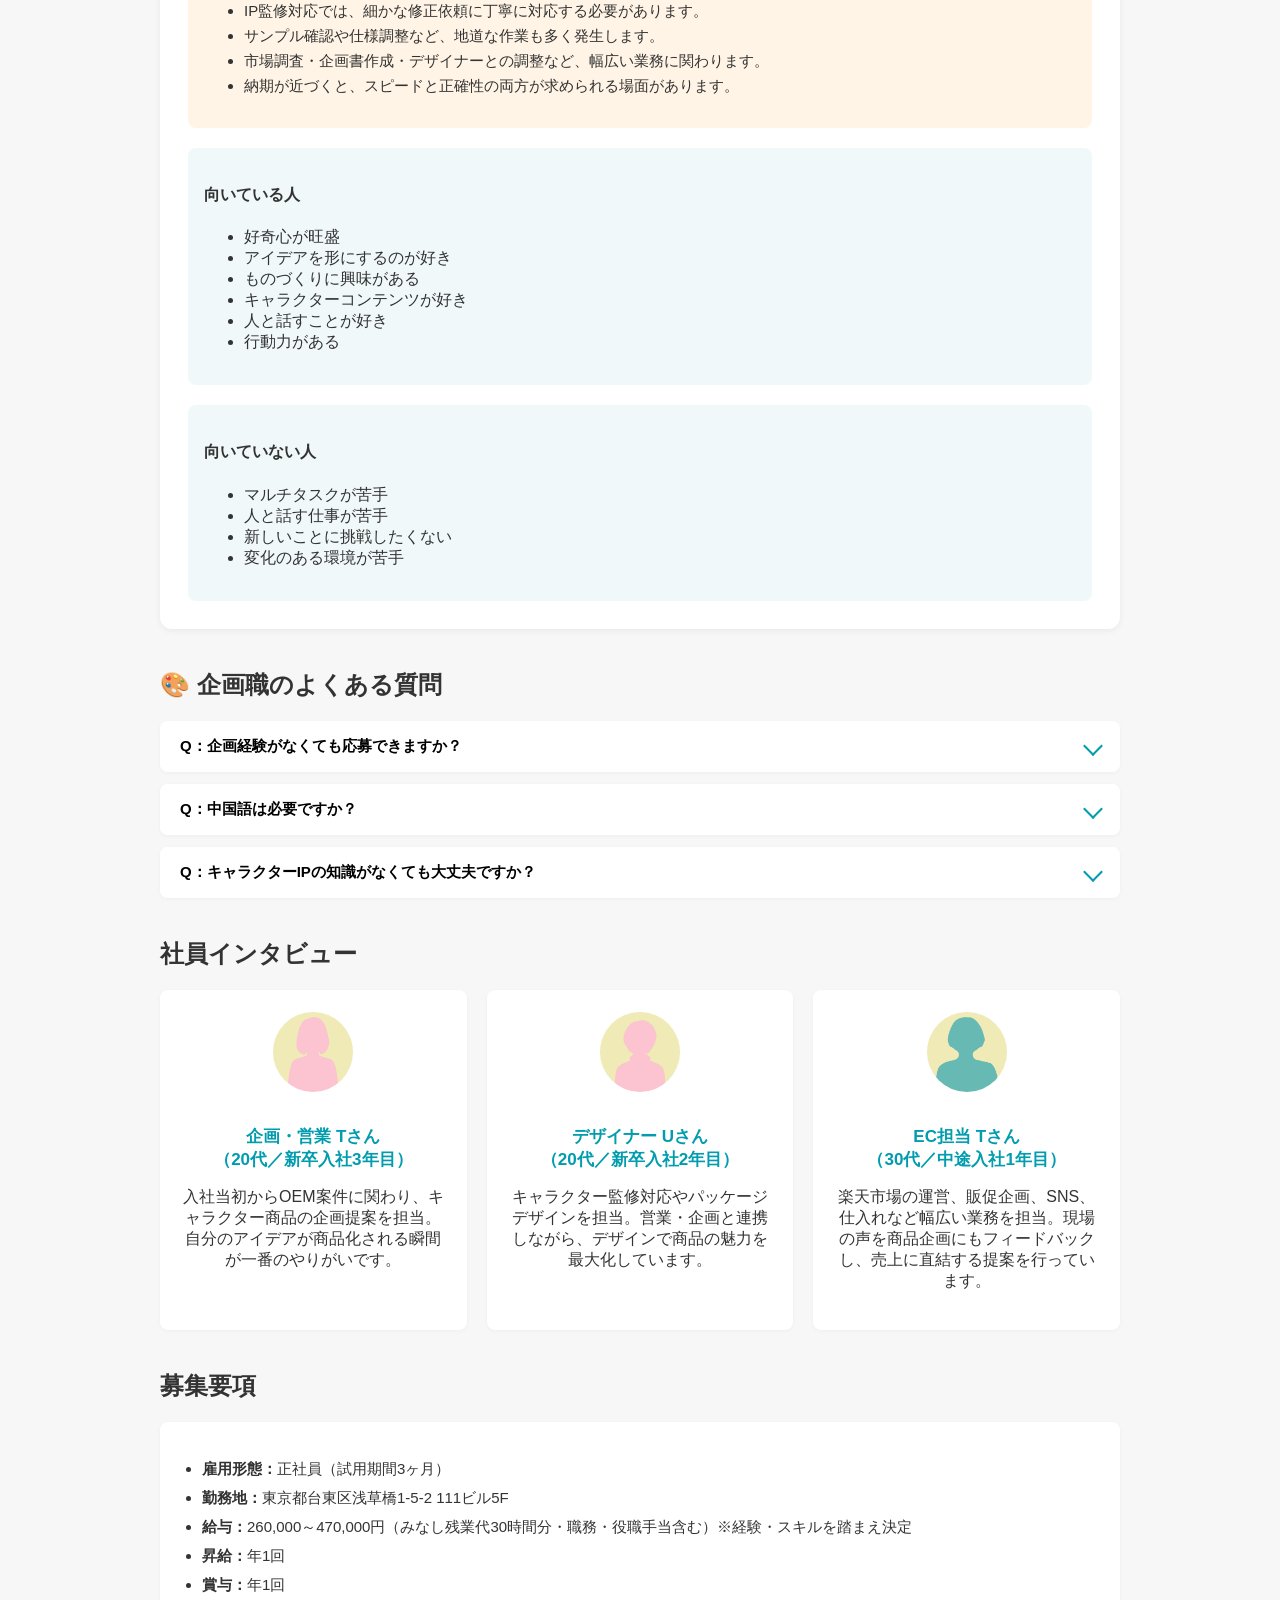
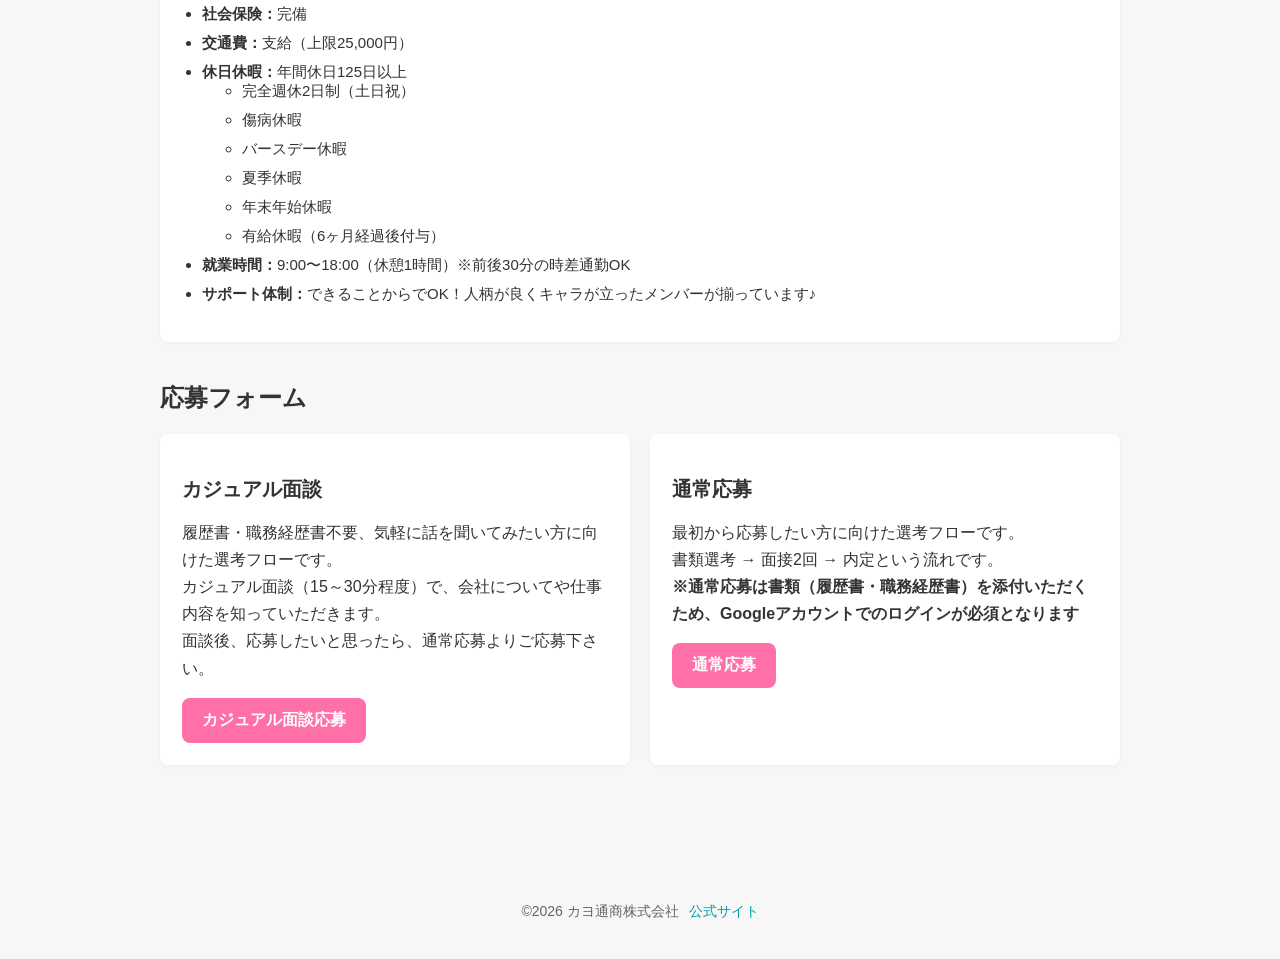
==== commit c62e6d30: "index.html" ====
--- a/index.html
+++ b/index.html
@@ -397,7 +397,7 @@
           面談後、応募したいと思ったら、通常応募よりご応募下さい。
         </p>
 
-        <a href="https://forms.gle/GsEXCk8UdzktLgu68" target="_blank" class="recruit-entry-btn">
+        <a href="https://docs.google.com/forms/d/e/1FAIpQLSeRjRHtatqXCQrYH2rYLNWP7q6jqspN0ZPMKdknqwQxF1H4yQ/viewform?usp=dialog" target="_blank" class="recruit-entry-btn">
           カジュアル面談応募
         </a>
       </div>
@@ -407,10 +407,11 @@
         <h3>通常応募</h3>
         <p>
           最初から応募したい方に向けた選考フローです。<br>
-          書類選考 → 面接2回 → 内定という流れです。
+          書類選考 → 面接2回 → 内定という流れです。<br>
+          <b>※通常応募は書類（履歴書・職務経歴書）を添付いただくため、Googleアカウントでのログインが必須となります</b>
         </p>
 
-        <a href="https://forms.gle/Ly5dbYW9Az1DkUZM7" target="_blank" class="recruit-entry-btn">
+        <a href="https://docs.google.com/forms/d/e/1FAIpQLSdWBcS-CcsXR3FE0sm-ChhaIYlipD2BWMWzk8GUBcuDucqCXw/viewform?usp=dialog" target="_blank" class="recruit-entry-btn">
           通常応募
         </a>
       </div>
@@ -432,4 +433,4 @@
 <script src="script.js"></script>
 
 </body>
-</html>+</html>
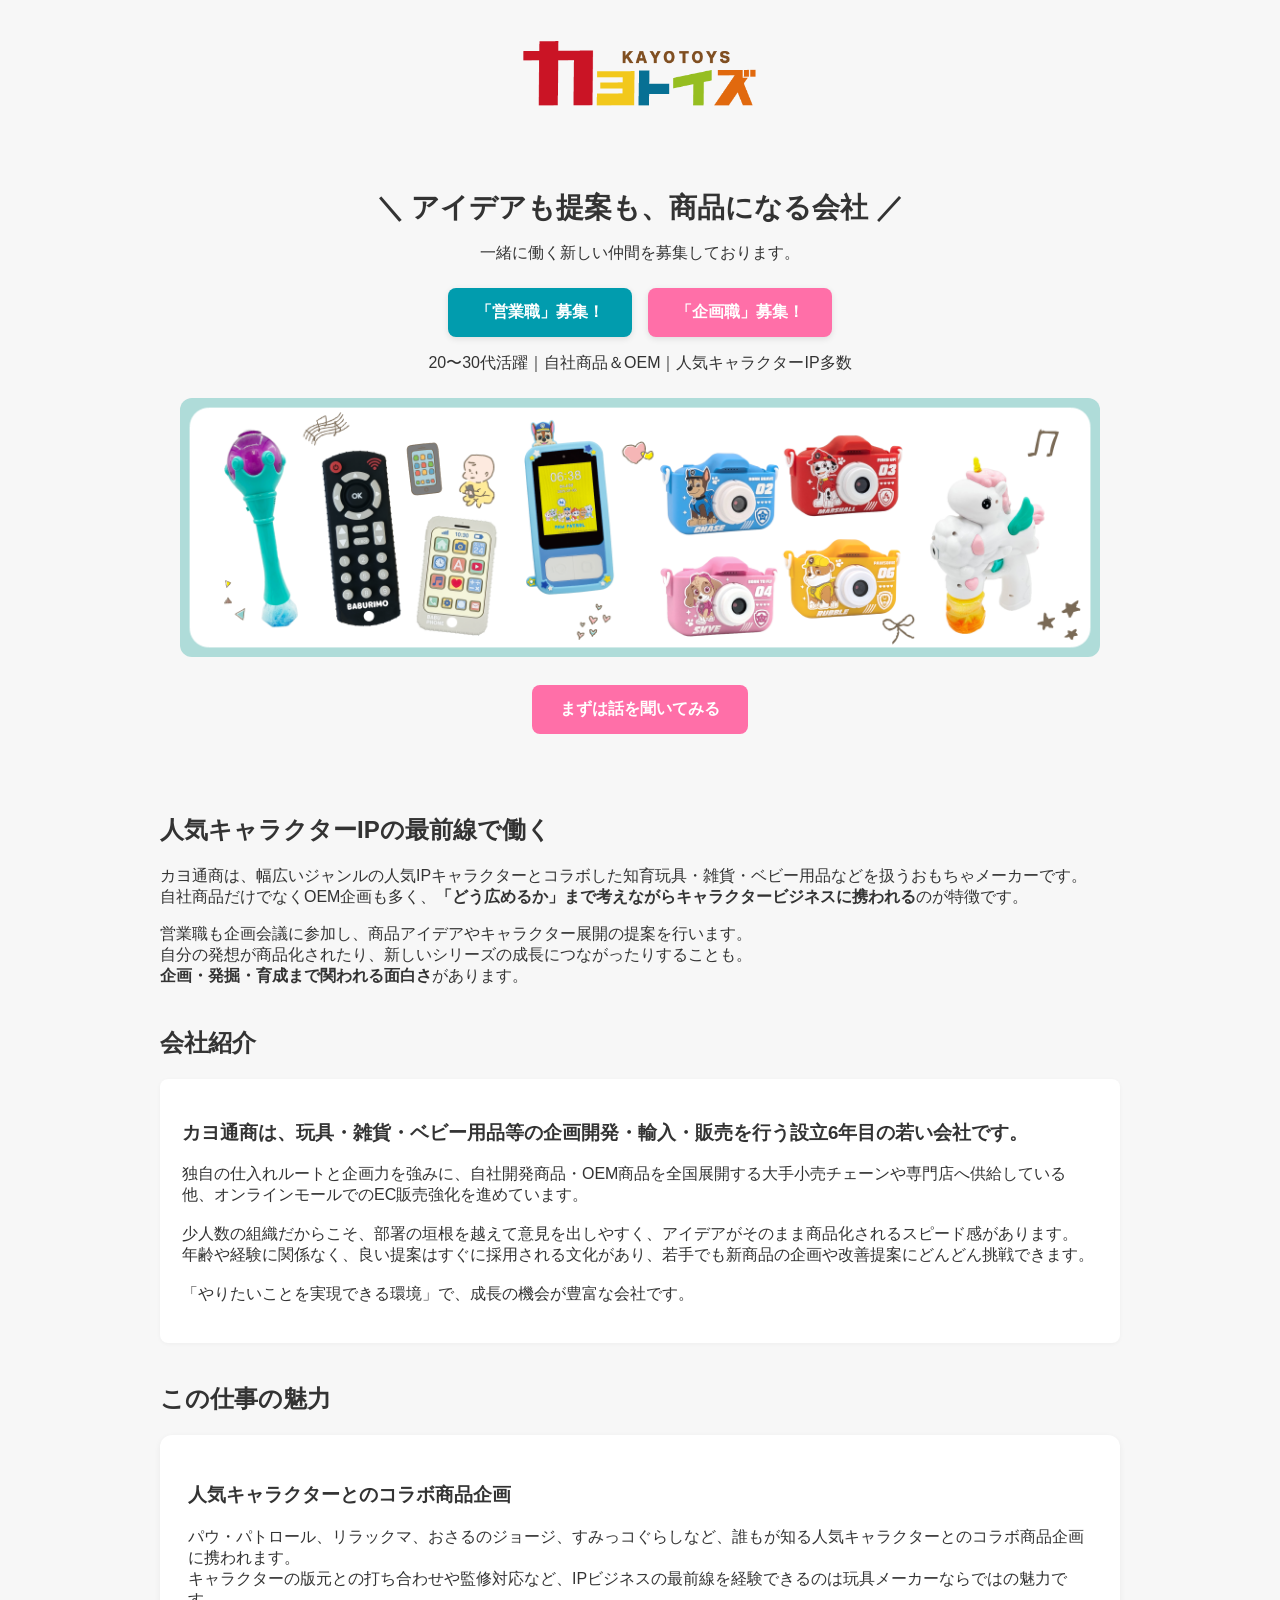
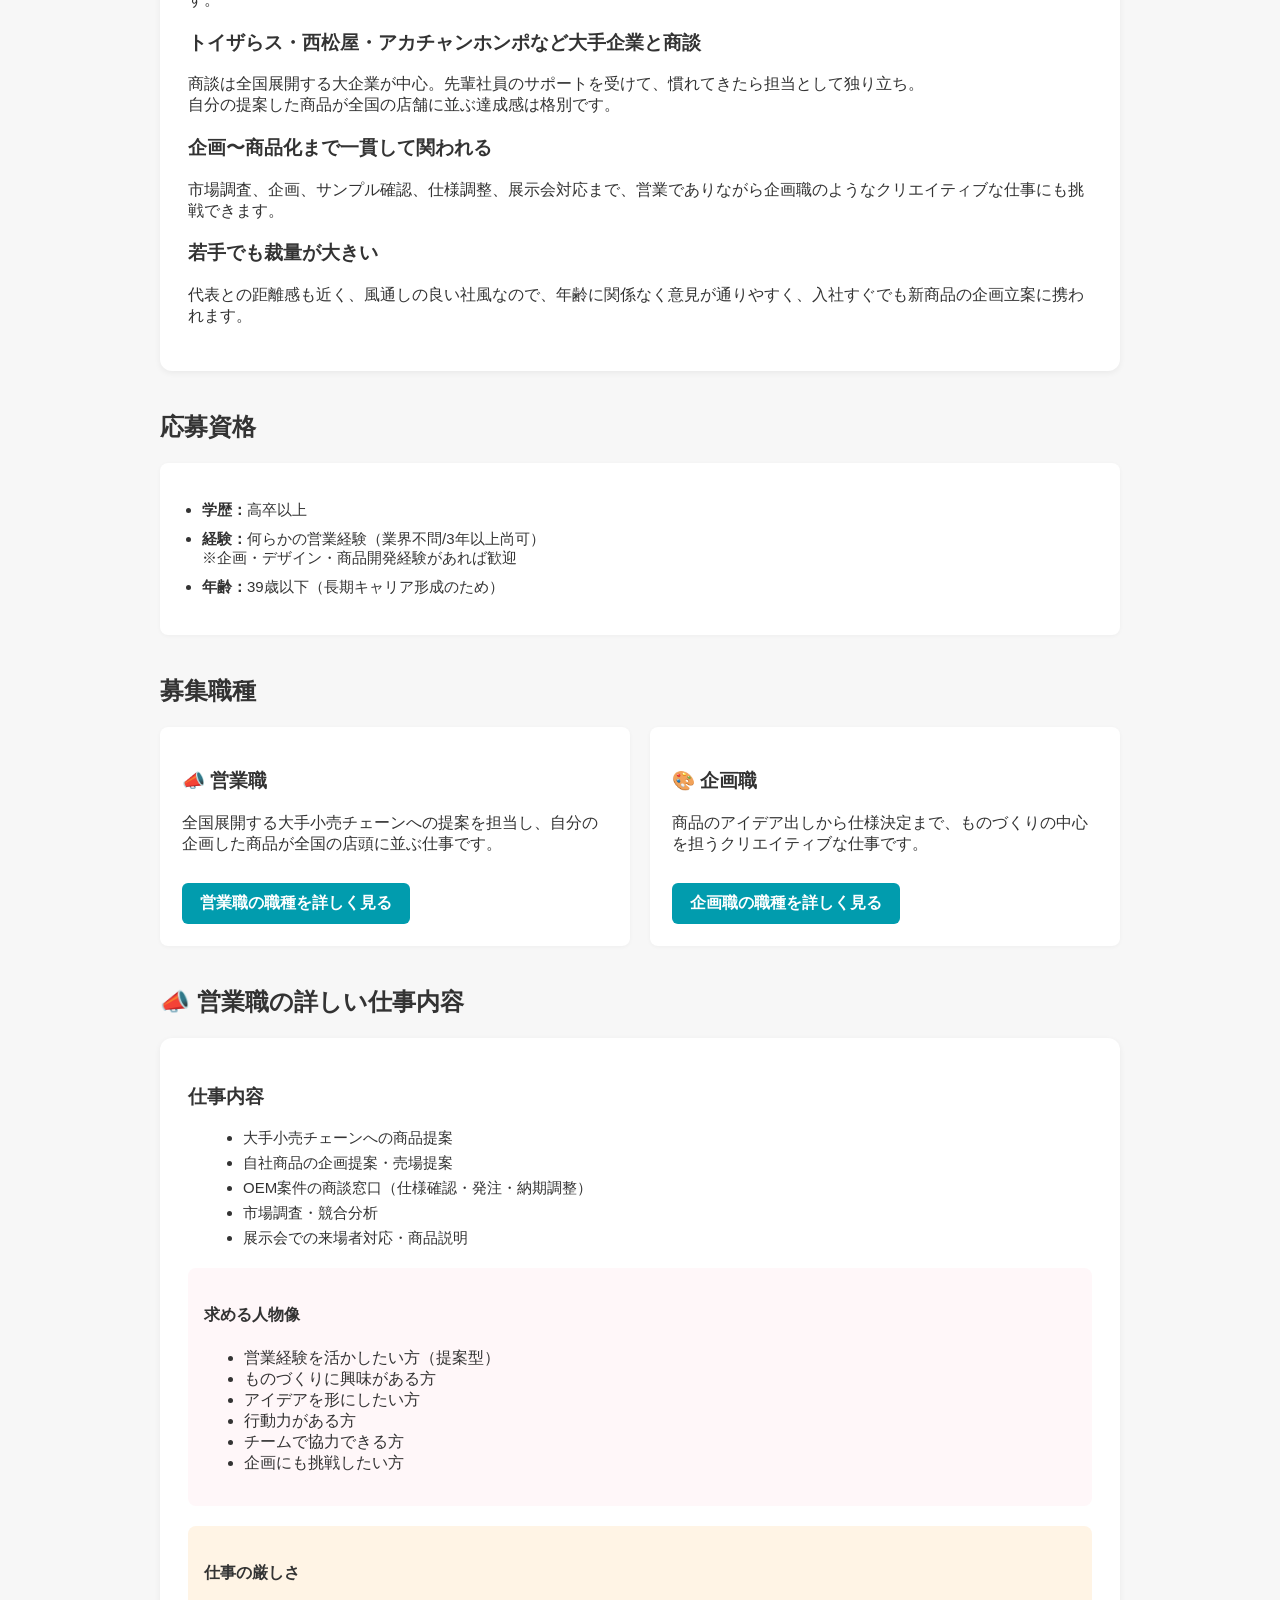
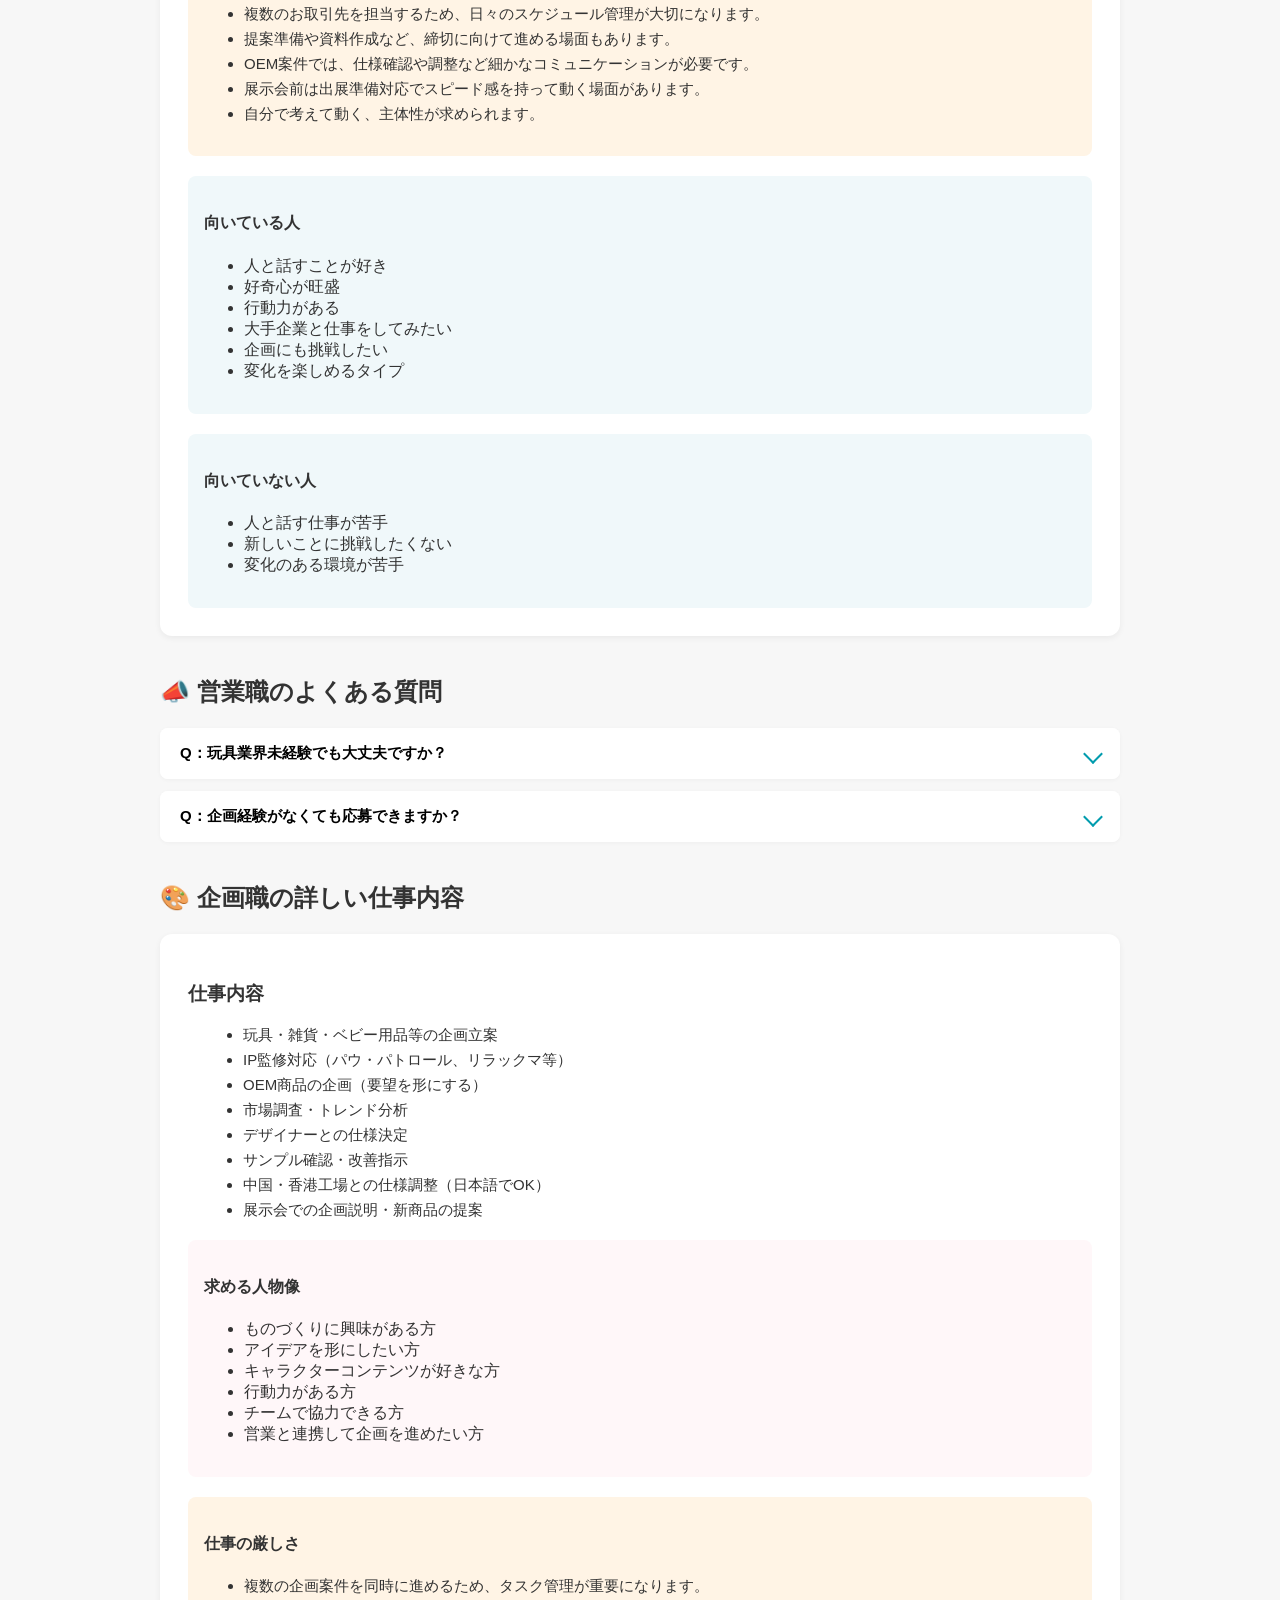
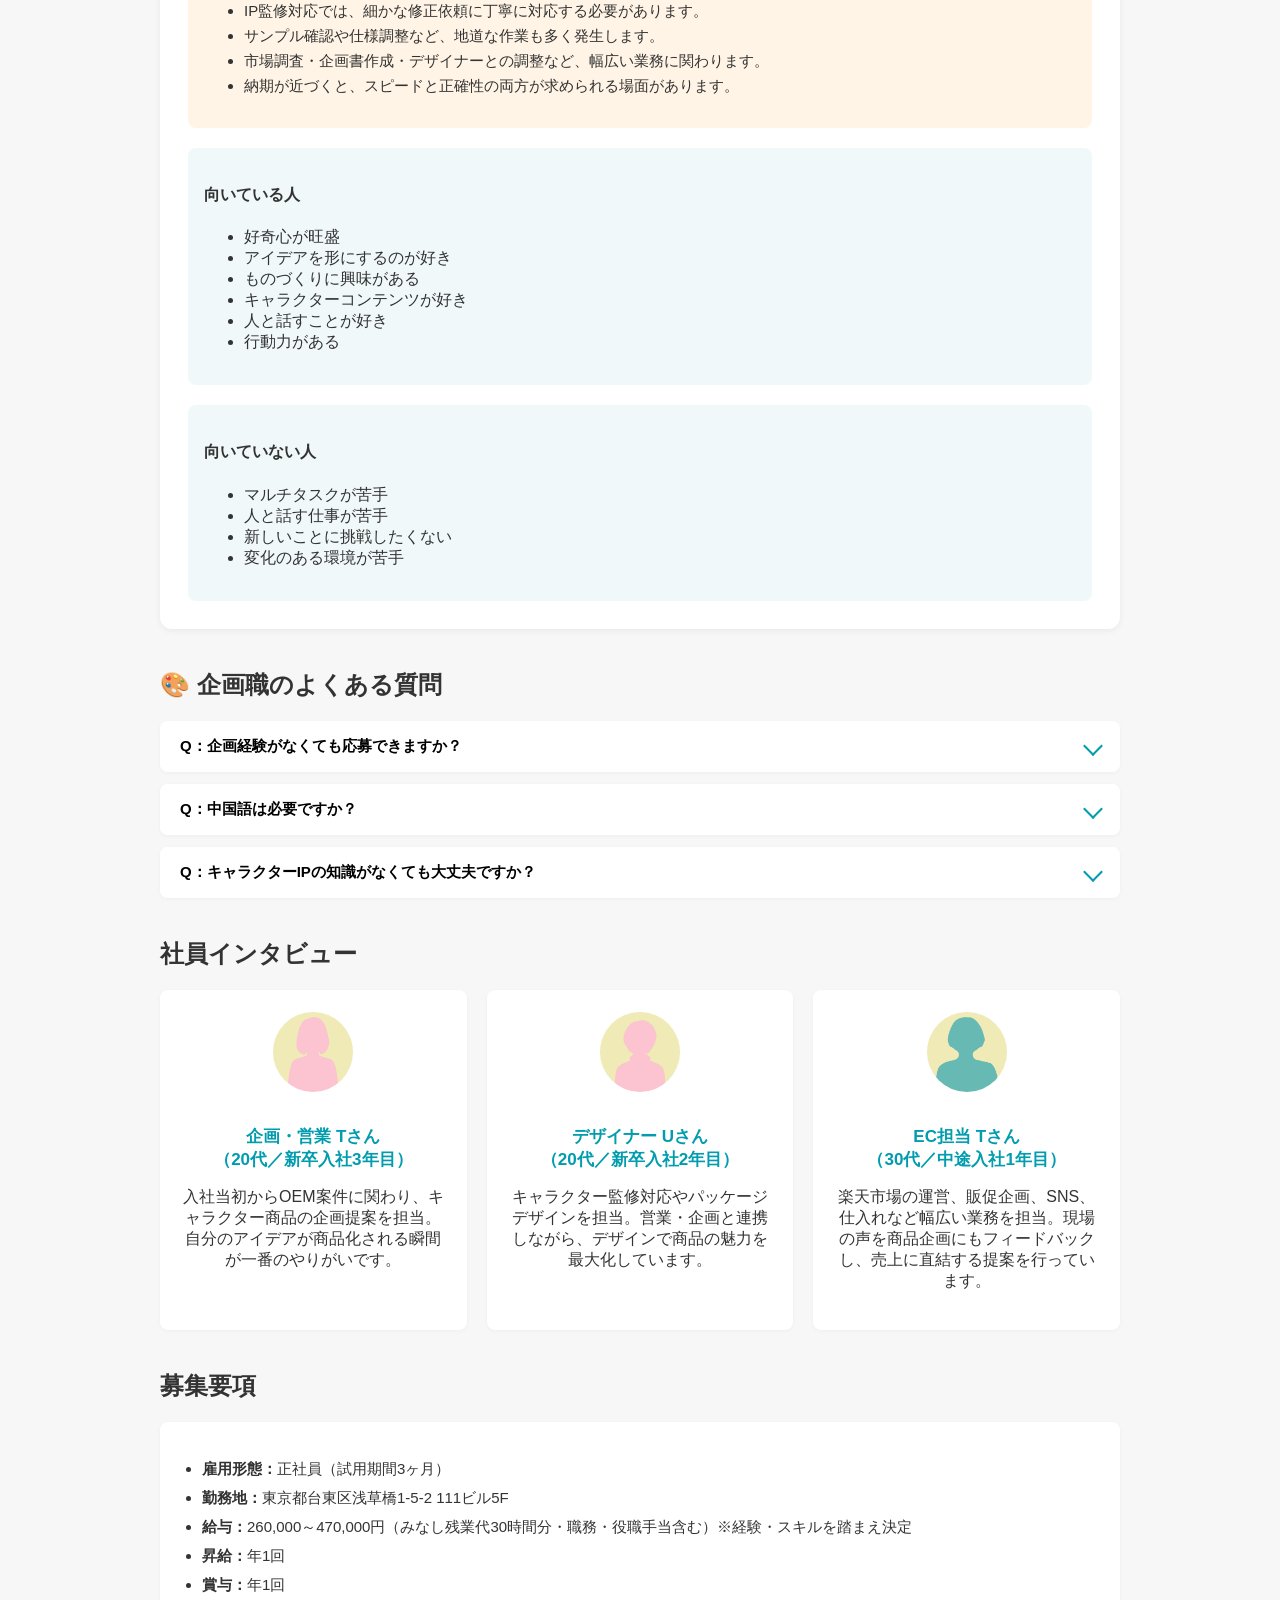
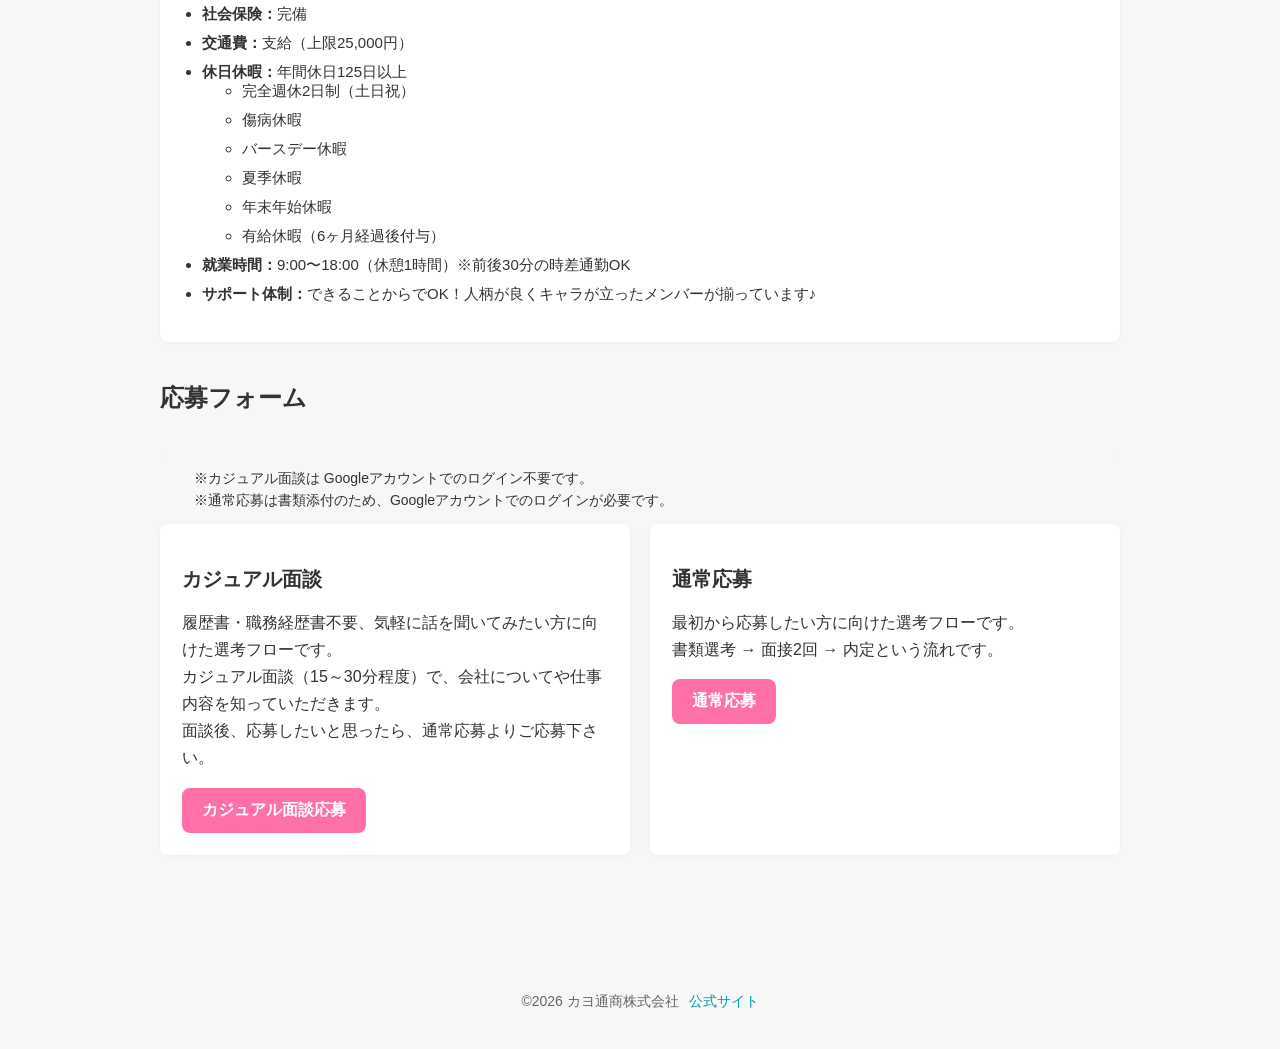
==== commit 14fa9f99: "Add files via upload" ====
--- a/index.html
+++ b/index.html
@@ -385,6 +385,10 @@
   <!-- 13 応募フォーム（2列カード） -->
   <section class="recruit-section" id="entry">
     <h2 class="recruit-section-title">応募フォーム</h2>
+    　<div class="recruit-note">
+    　  ※カジュアル面談は Googleアカウントでのログイン不要です。<br>
+    　  ※通常応募は書類添付のため、Googleアカウントでのログインが必要です。
+    　</div>
 
     <div class="recruit-entry-cards">
 
@@ -408,7 +412,6 @@
         <p>
           最初から応募したい方に向けた選考フローです。<br>
           書類選考 → 面接2回 → 内定という流れです。<br>
-          <b>※通常応募は書類（履歴書・職務経歴書）を添付いただくため、Googleアカウントでのログインが必須となります</b>
         </p>
 
         <a href="https://docs.google.com/forms/d/e/1FAIpQLSdWBcS-CcsXR3FE0sm-ChhaIYlipD2BWMWzk8GUBcuDucqCXw/viewform?usp=dialog" target="_blank" class="recruit-entry-btn">
--- a/style.css
+++ b/style.css
@@ -443,3 +443,11 @@
     font-size: 24px;
   }
 }
+
+.recruit-note {
+  background: #f7f7f7;
+  padding: 12px 16px;
+  border-radius: 6px;
+  font-size: 14px;
+  line-height: 1.6;
+}
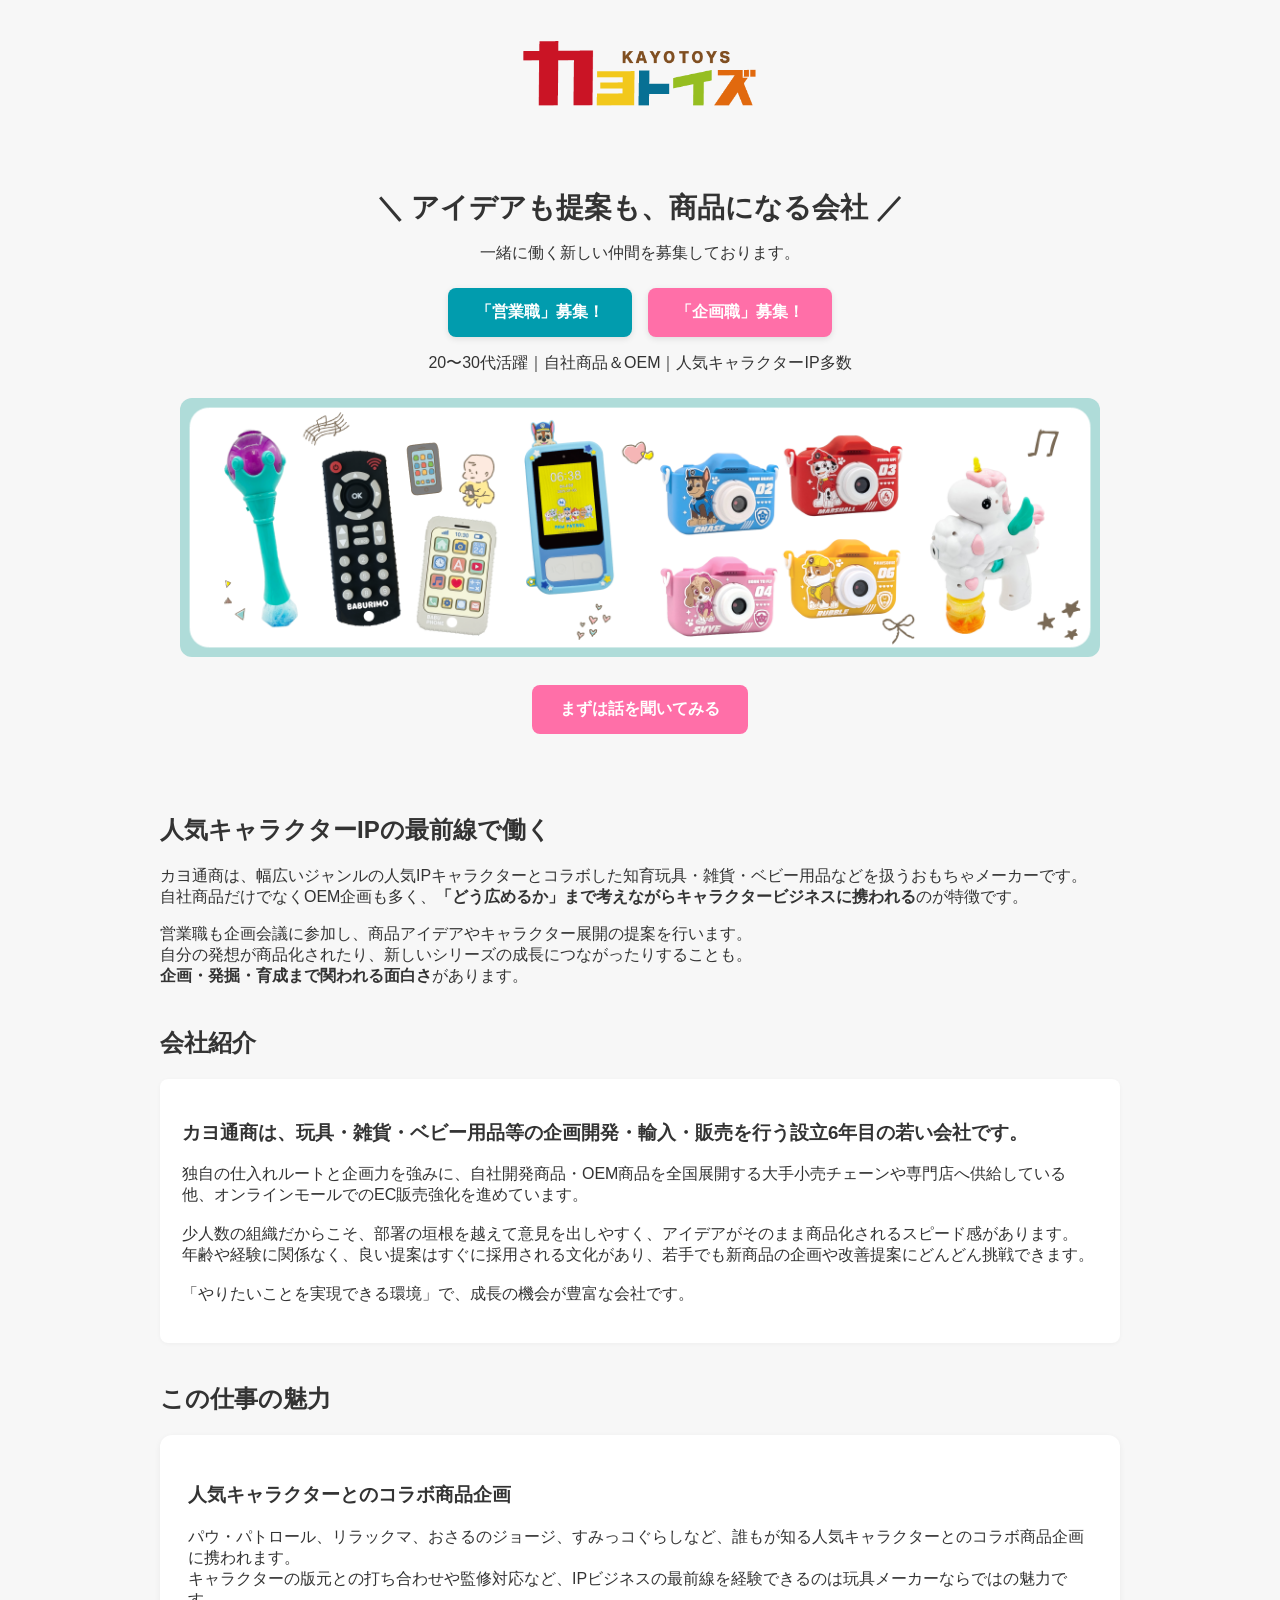
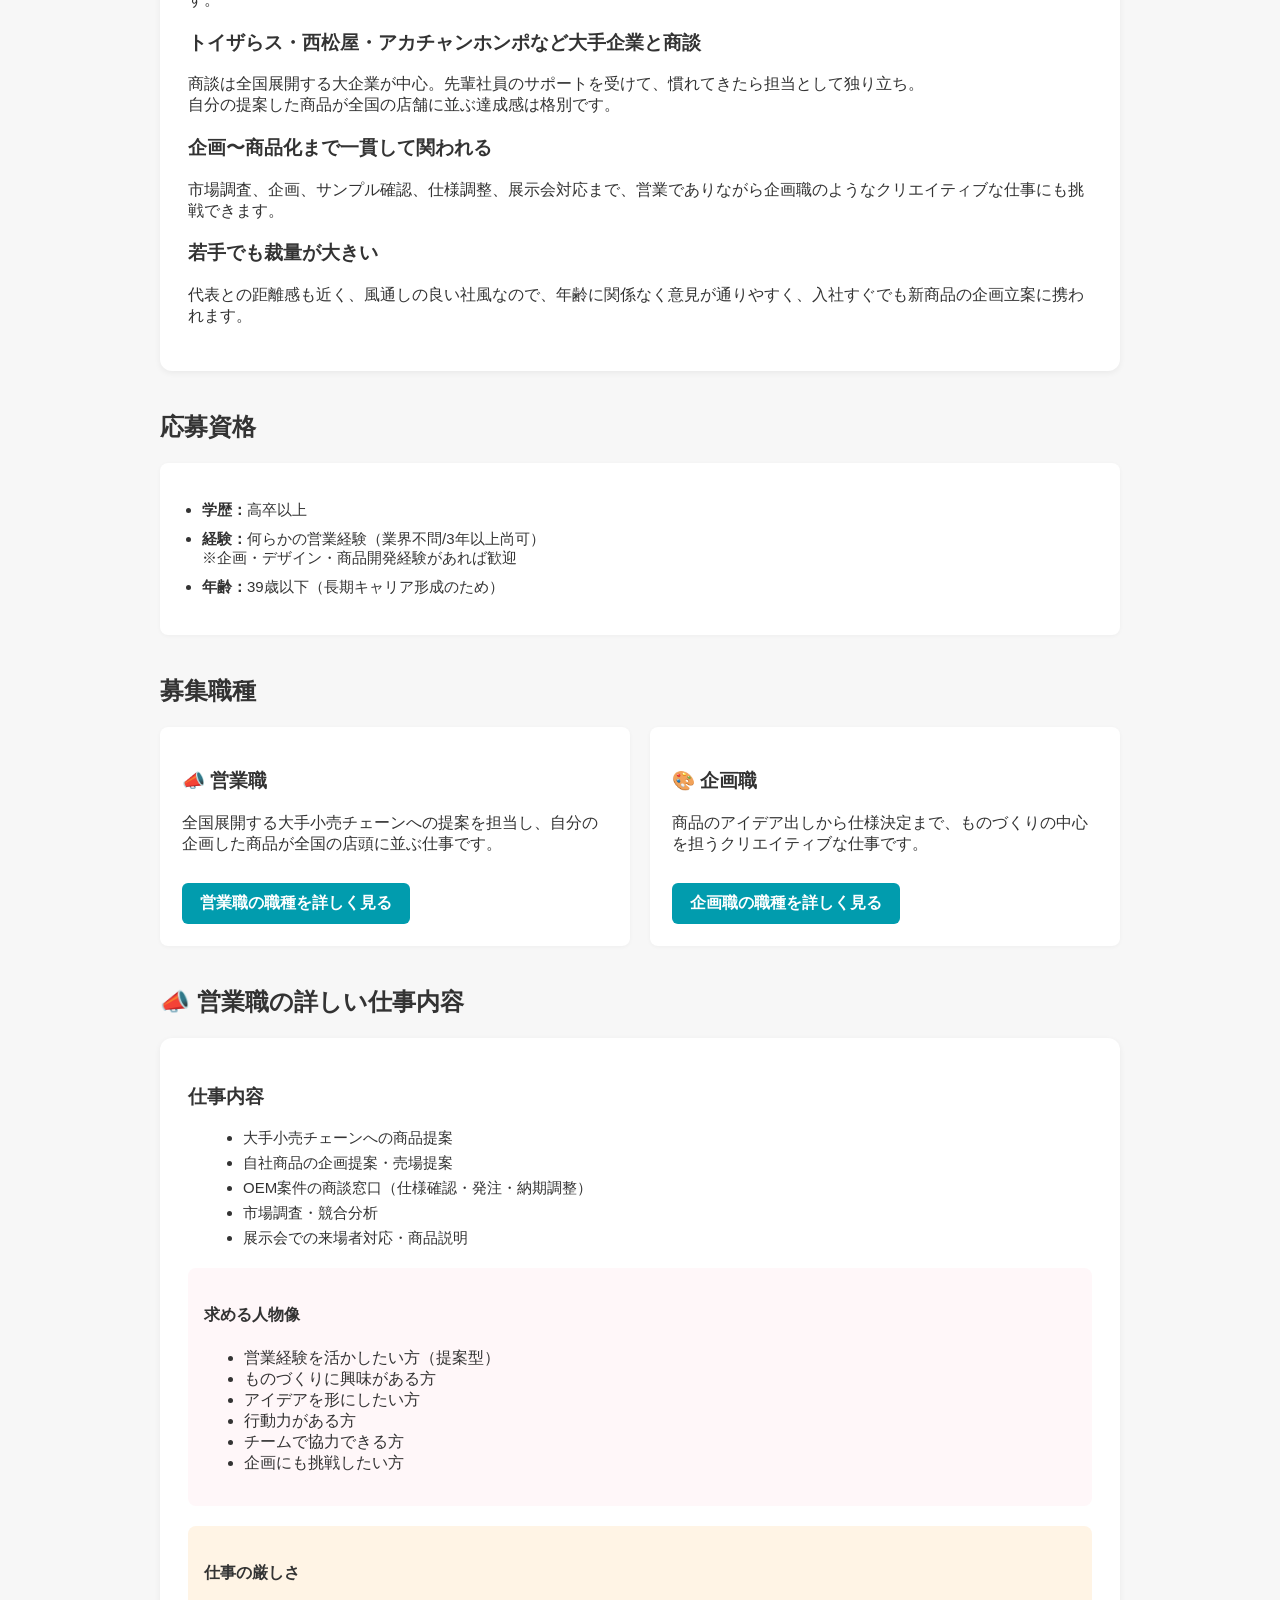
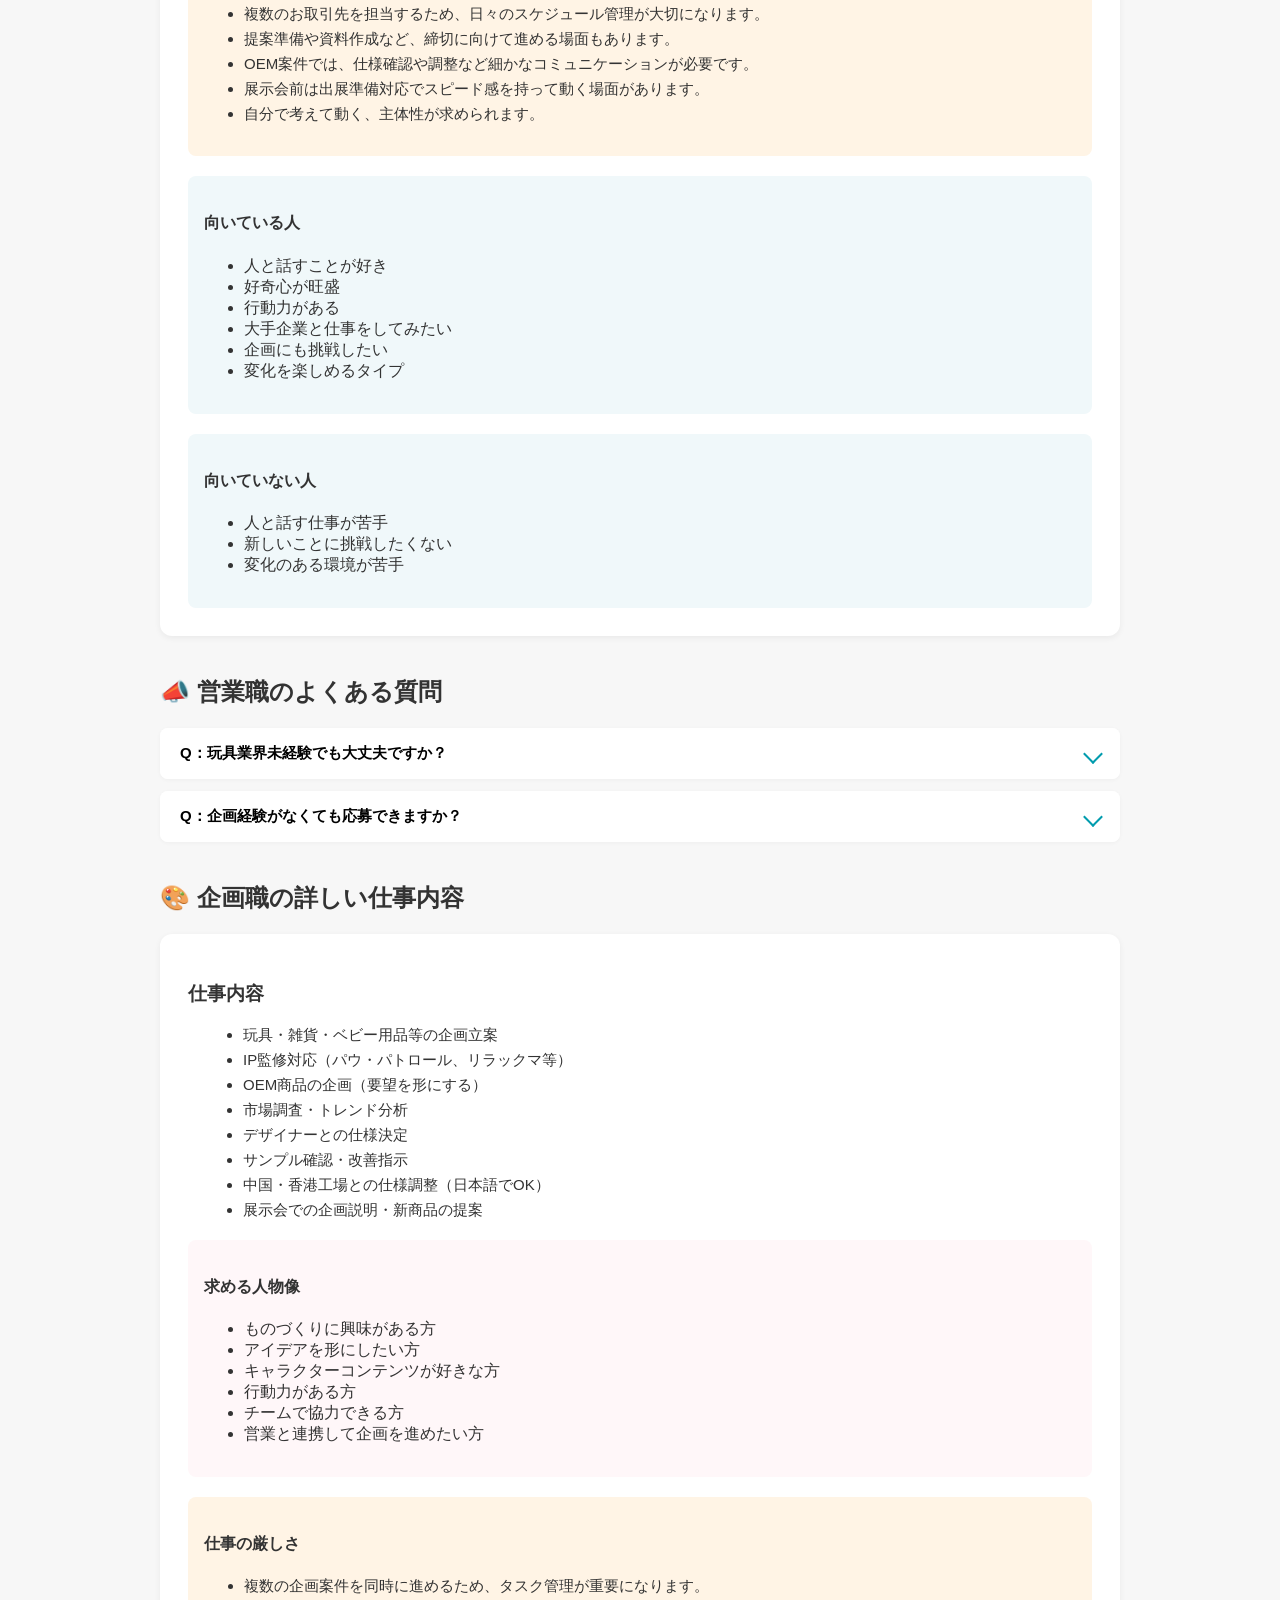
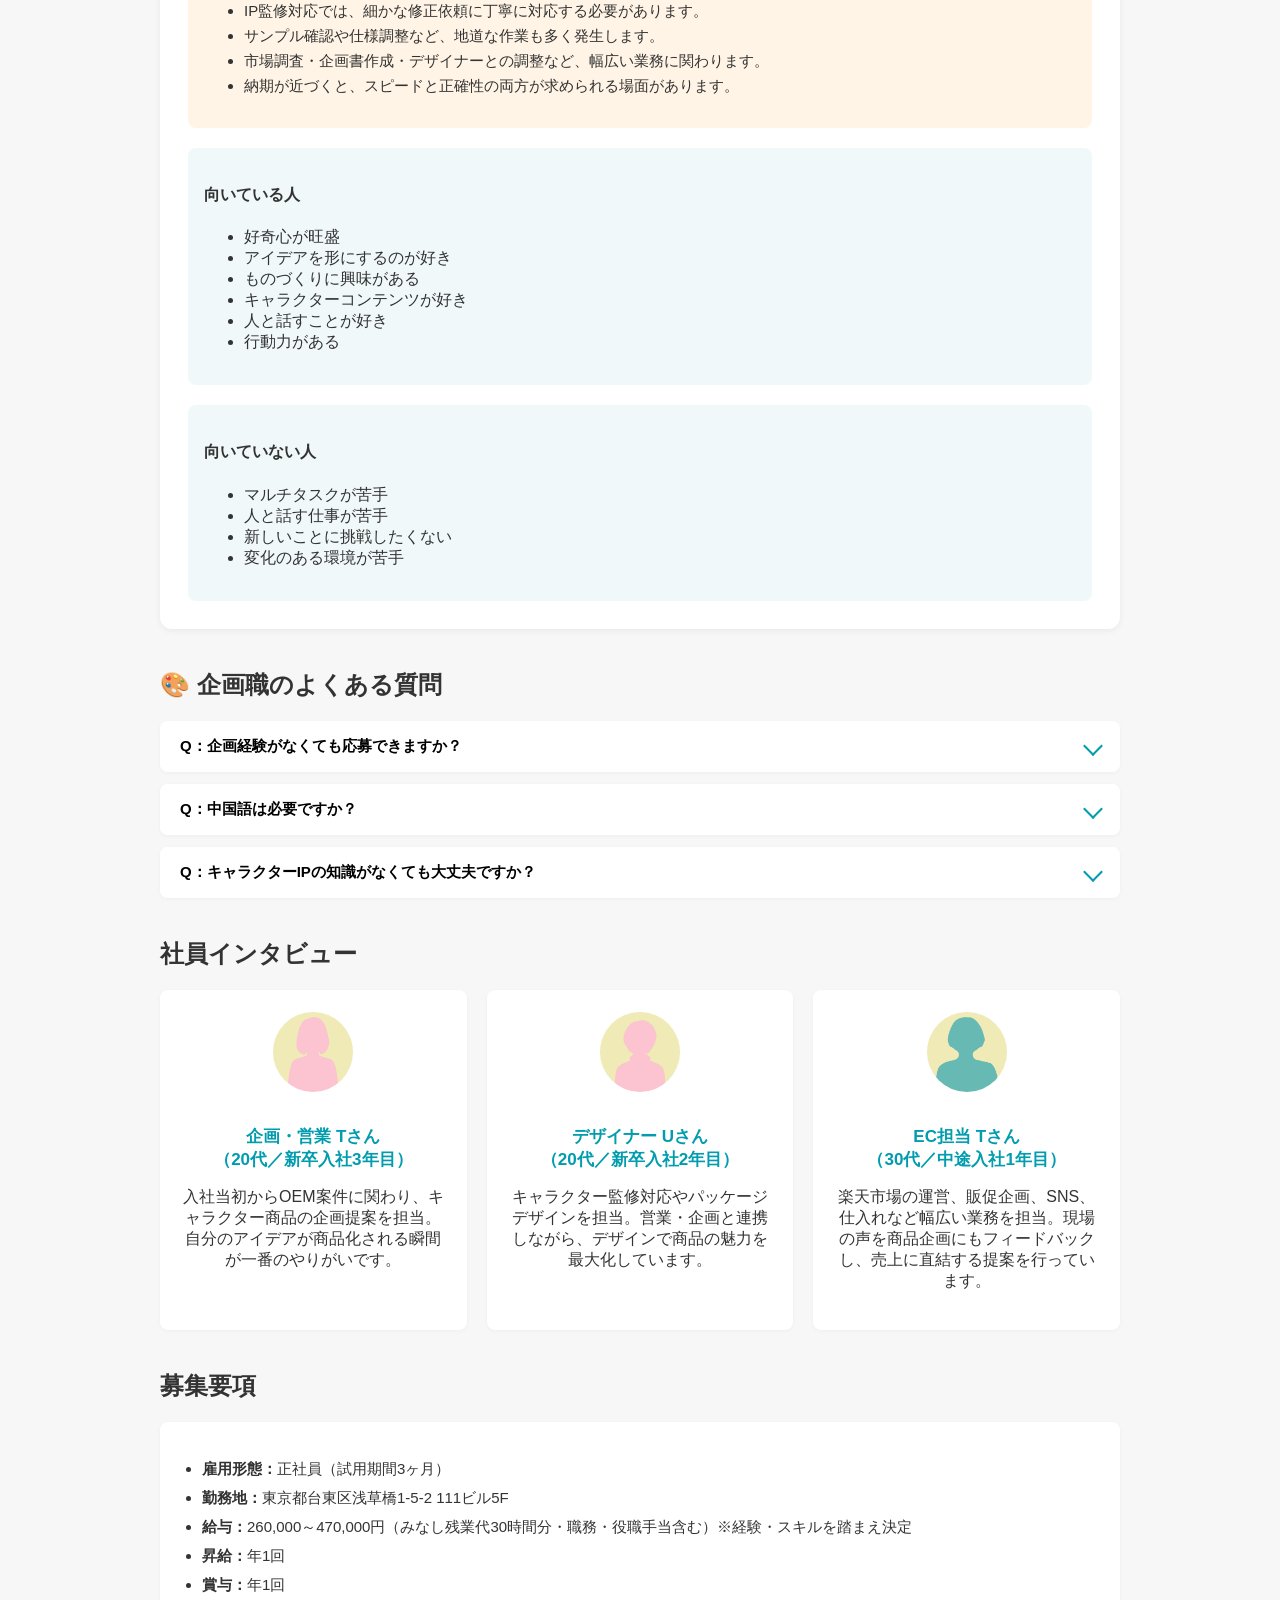
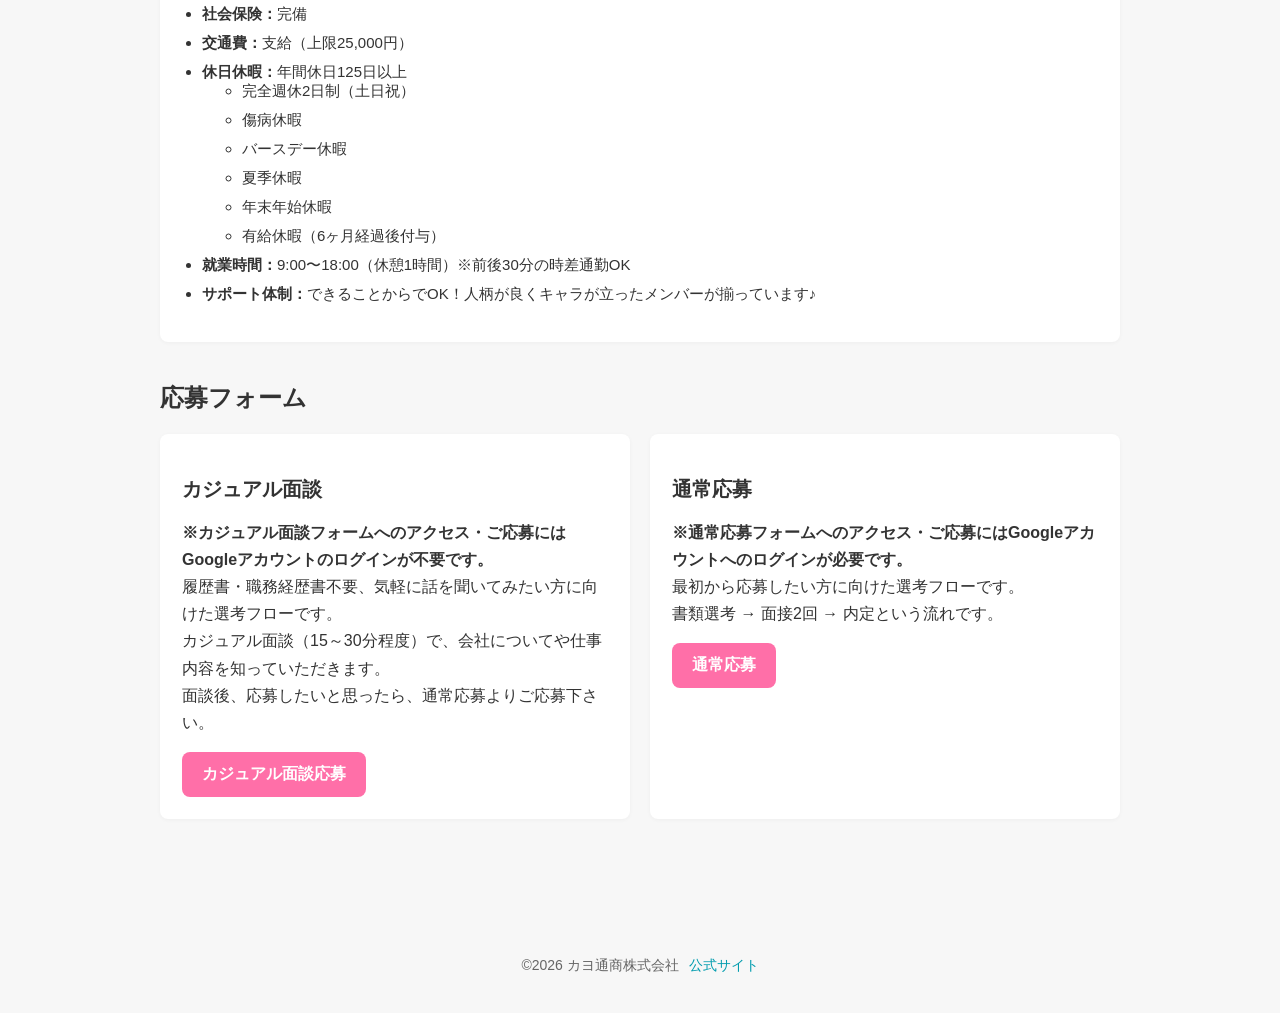
==== commit a16577a5: "Add files via upload" ====
--- a/index.html
+++ b/index.html
@@ -385,10 +385,6 @@
   <!-- 13 応募フォーム（2列カード） -->
   <section class="recruit-section" id="entry">
     <h2 class="recruit-section-title">応募フォーム</h2>
-    　<div class="recruit-note">
-    　  ※カジュアル面談は Googleアカウントでのログイン不要です。<br>
-    　  ※通常応募は書類添付のため、Googleアカウントでのログインが必要です。
-    　</div>
 
     <div class="recruit-entry-cards">
 
@@ -396,6 +392,7 @@
       <div class="recruit-entry-card">
         <h3>カジュアル面談</h3>
         <p>
+          <b>※カジュアル面談フォームへのアクセス・ご応募にはGoogleアカウントのログインが不要です。</b><br>
           履歴書・職務経歴書不要、気軽に話を聞いてみたい方に向けた選考フローです。<br>
           カジュアル面談（15～30分程度）で、会社についてや仕事内容を知っていただきます。<br>
           面談後、応募したいと思ったら、通常応募よりご応募下さい。
@@ -410,6 +407,7 @@
       <div class="recruit-entry-card">
         <h3>通常応募</h3>
         <p>
+          <b>※通常応募フォームへのアクセス・ご応募にはGoogleアカウントへのログインが必要です。</b><br>
           最初から応募したい方に向けた選考フローです。<br>
           書類選考 → 面接2回 → 内定という流れです。<br>
         </p>
--- a/style.css
+++ b/style.css
@@ -419,6 +419,8 @@
   transform: translateY(-3px);
 }
 
+
+
 @media (max-width: 768px) {
 
   /* セクション余白を以前の40pxに戻す */
@@ -443,11 +445,3 @@
     font-size: 24px;
   }
 }
-
-.recruit-note {
-  background: #f7f7f7;
-  padding: 12px 16px;
-  border-radius: 6px;
-  font-size: 14px;
-  line-height: 1.6;
-}
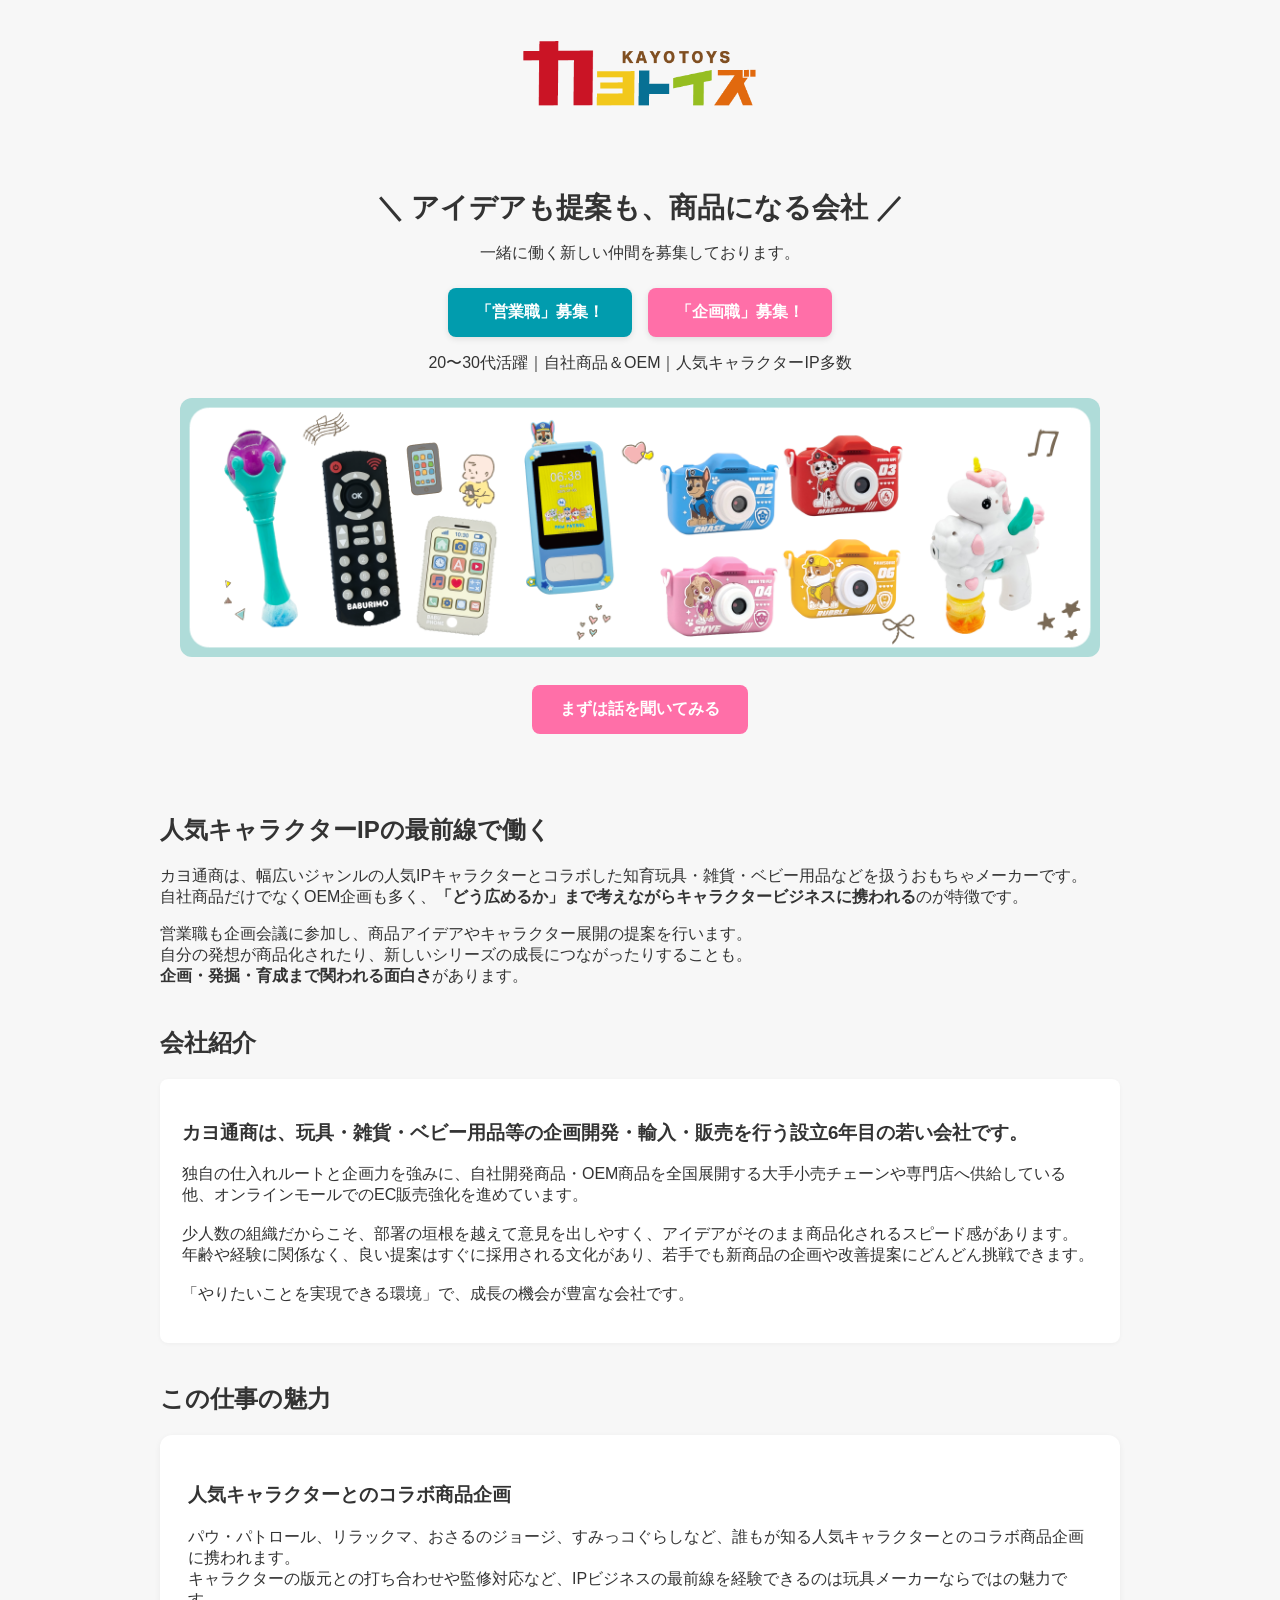
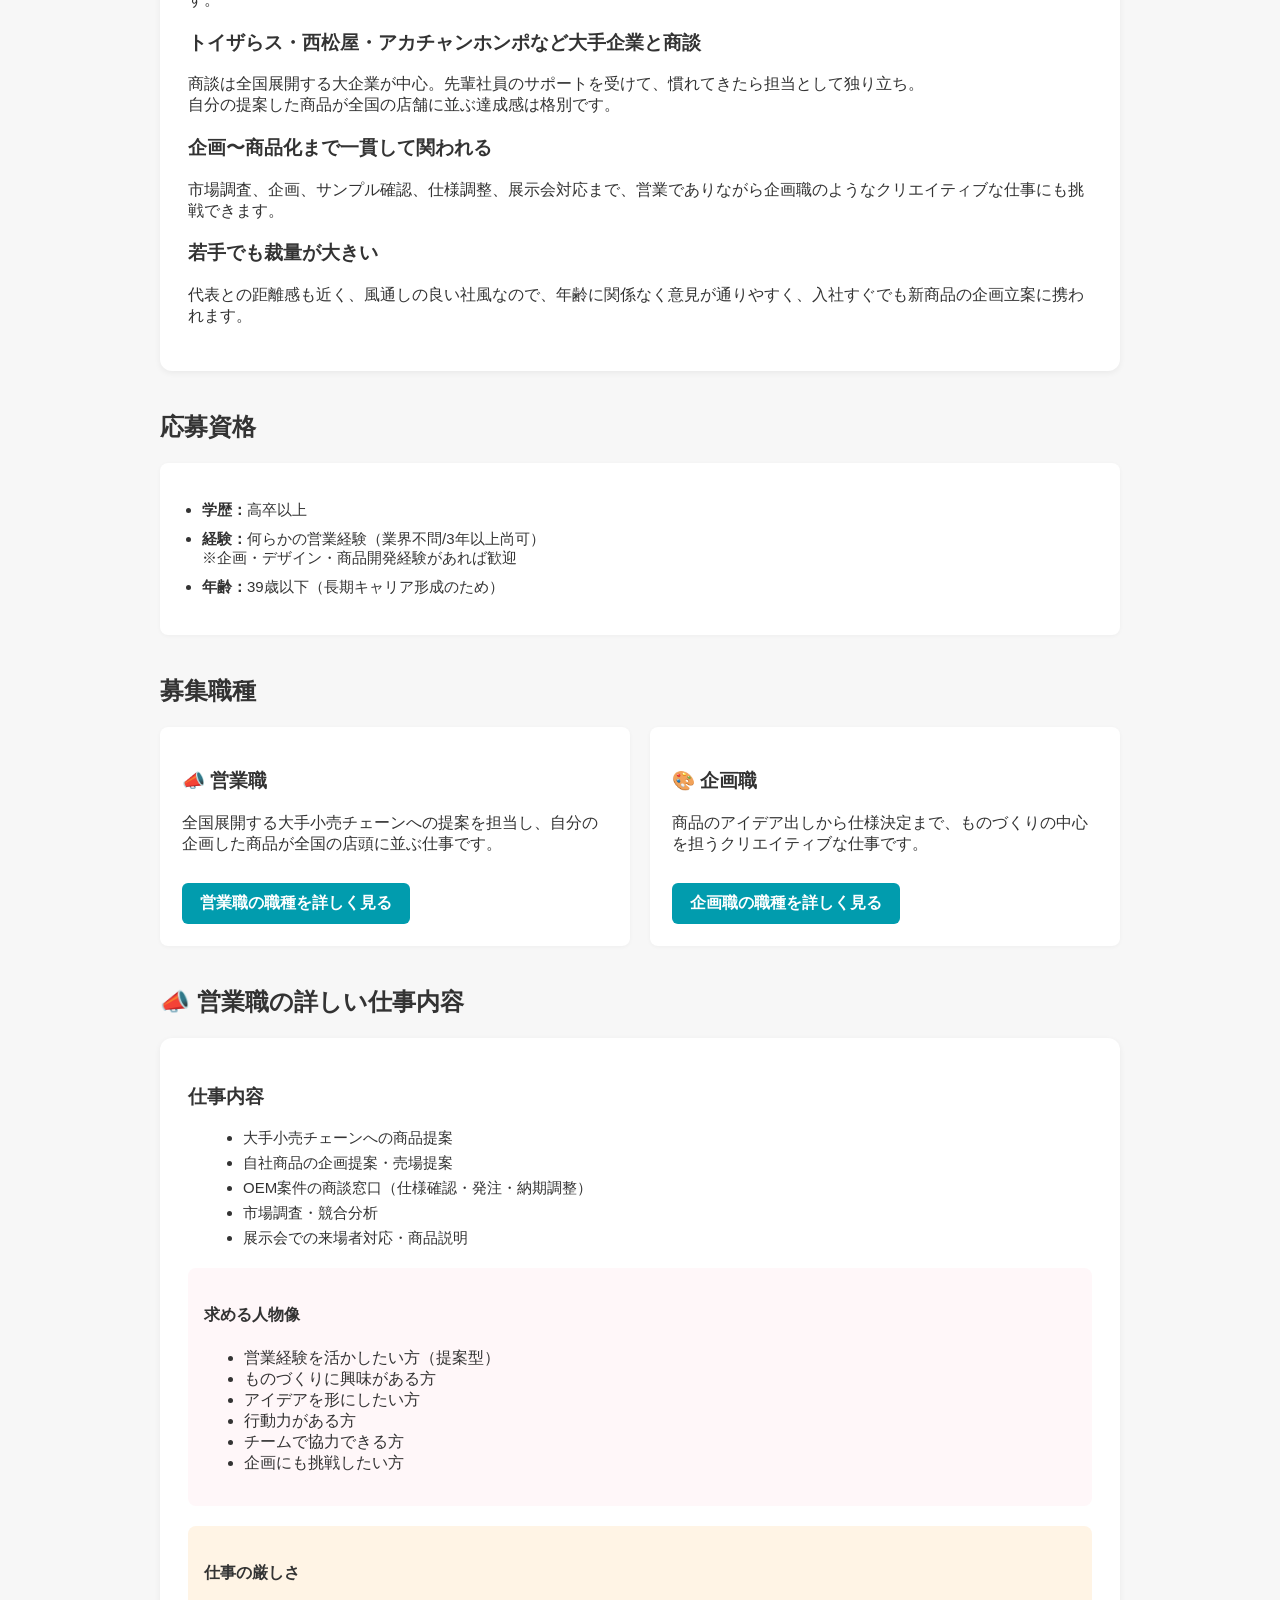
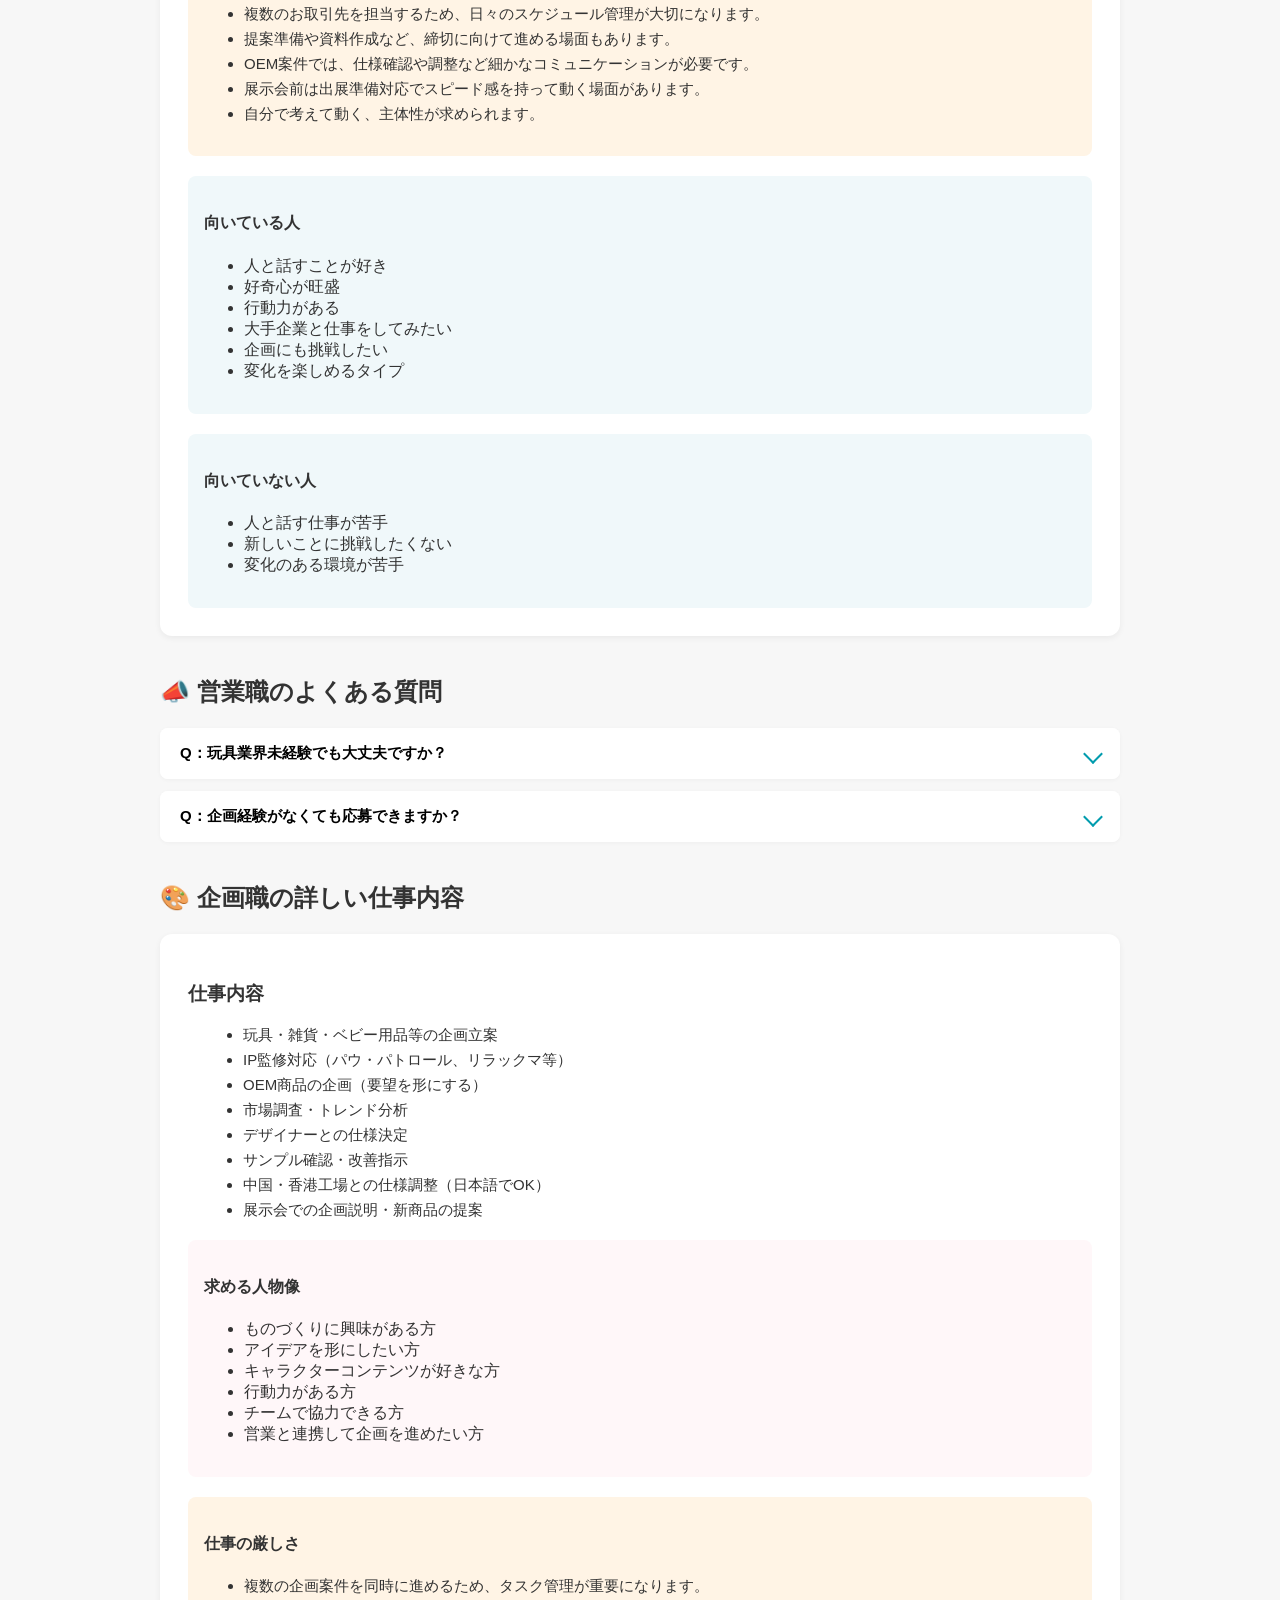
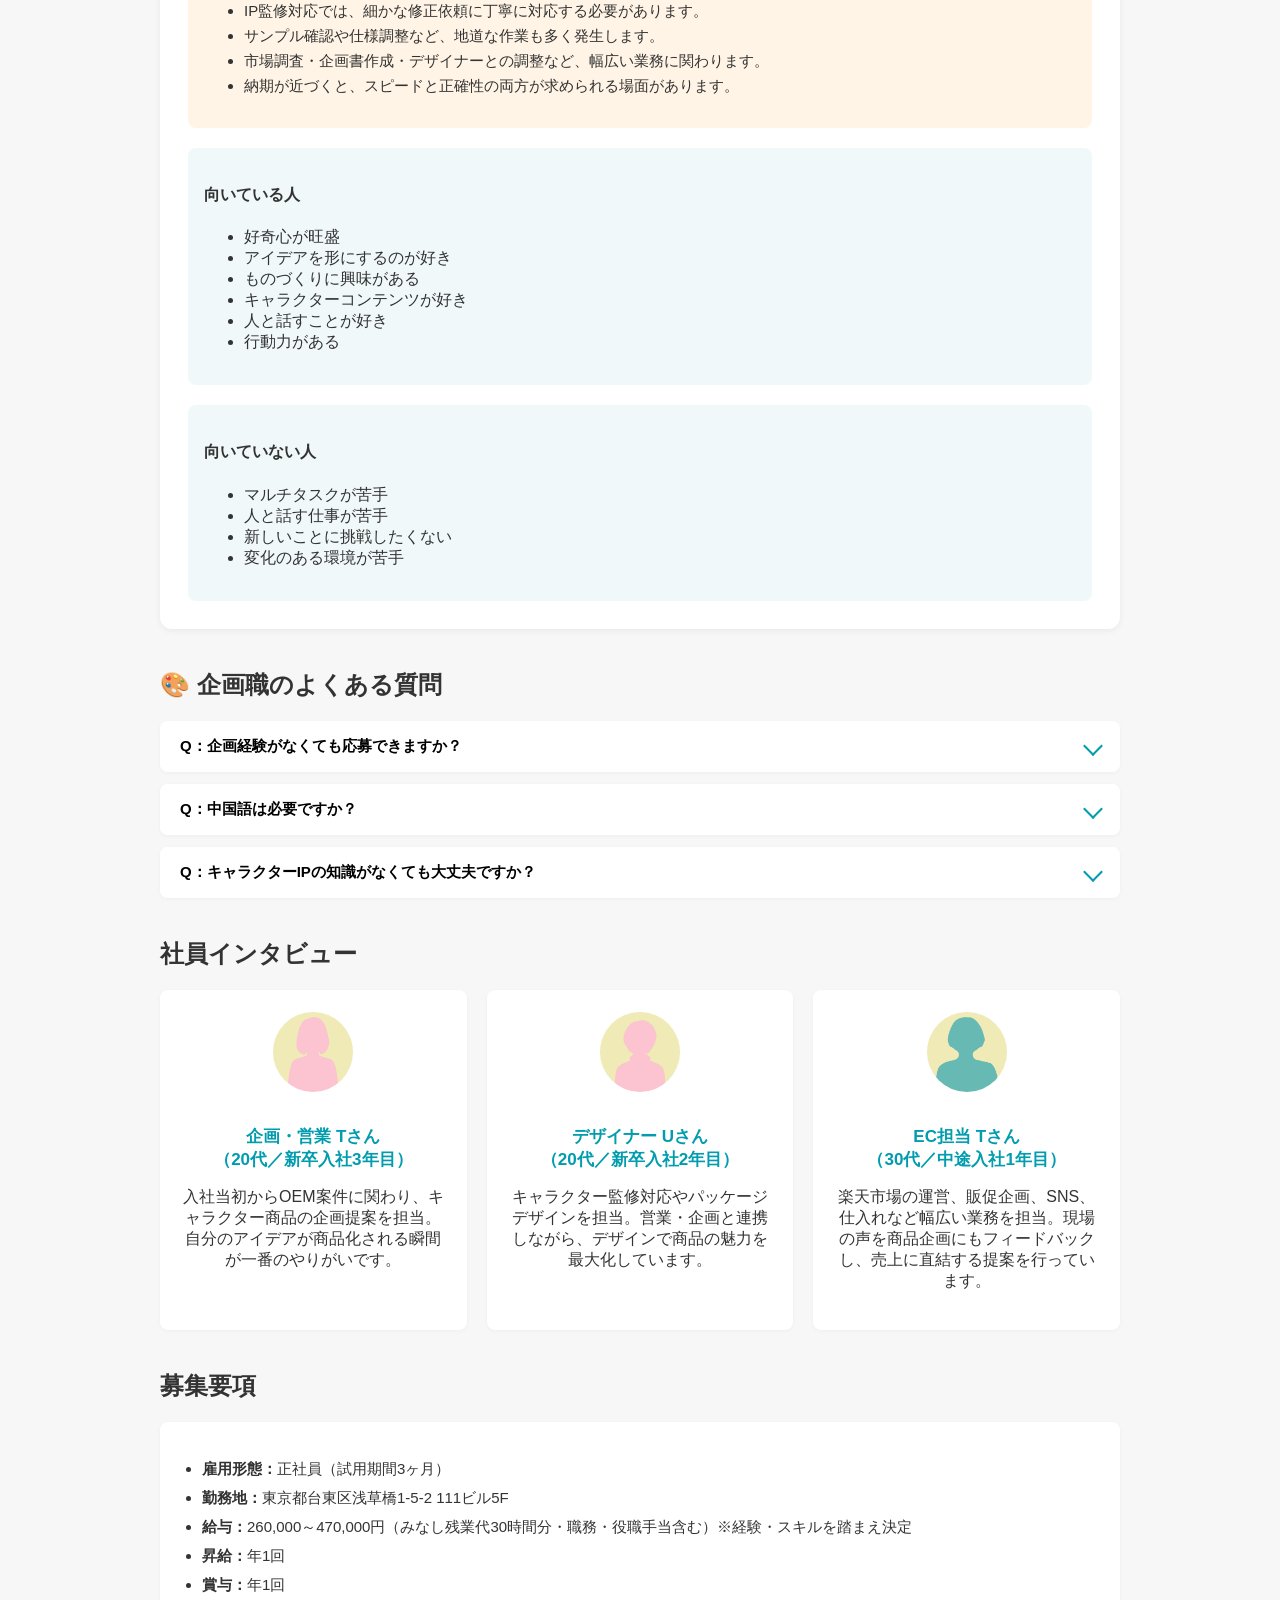
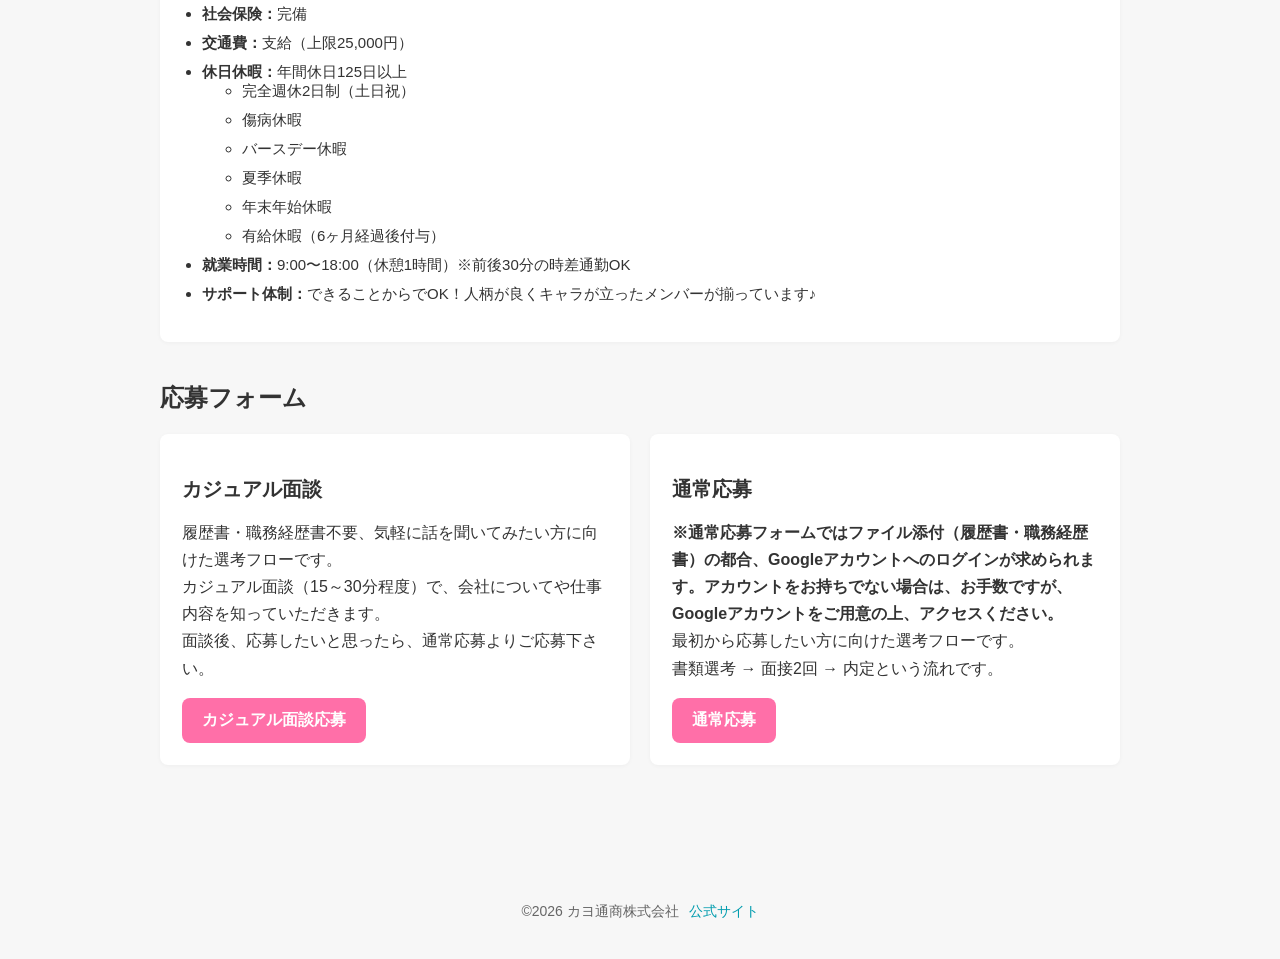
==== commit d06bda3b: "Add files via upload" ====
--- a/index.html
+++ b/index.html
@@ -392,7 +392,6 @@
       <div class="recruit-entry-card">
         <h3>カジュアル面談</h3>
         <p>
-          <b>※カジュアル面談フォームへのアクセス・ご応募にはGoogleアカウントのログインが不要です。</b><br>
           履歴書・職務経歴書不要、気軽に話を聞いてみたい方に向けた選考フローです。<br>
           カジュアル面談（15～30分程度）で、会社についてや仕事内容を知っていただきます。<br>
           面談後、応募したいと思ったら、通常応募よりご応募下さい。
@@ -407,7 +406,7 @@
       <div class="recruit-entry-card">
         <h3>通常応募</h3>
         <p>
-          <b>※通常応募フォームへのアクセス・ご応募にはGoogleアカウントへのログインが必要です。</b><br>
+          <b>※通常応募フォームではファイル添付（履歴書・職務経歴書）の都合、Googleアカウントへのログインが求められます。アカウントをお持ちでない場合は、お手数ですが、Googleアカウントをご用意の上、アクセスください。</b><br>
           最初から応募したい方に向けた選考フローです。<br>
           書類選考 → 面接2回 → 内定という流れです。<br>
         </p>
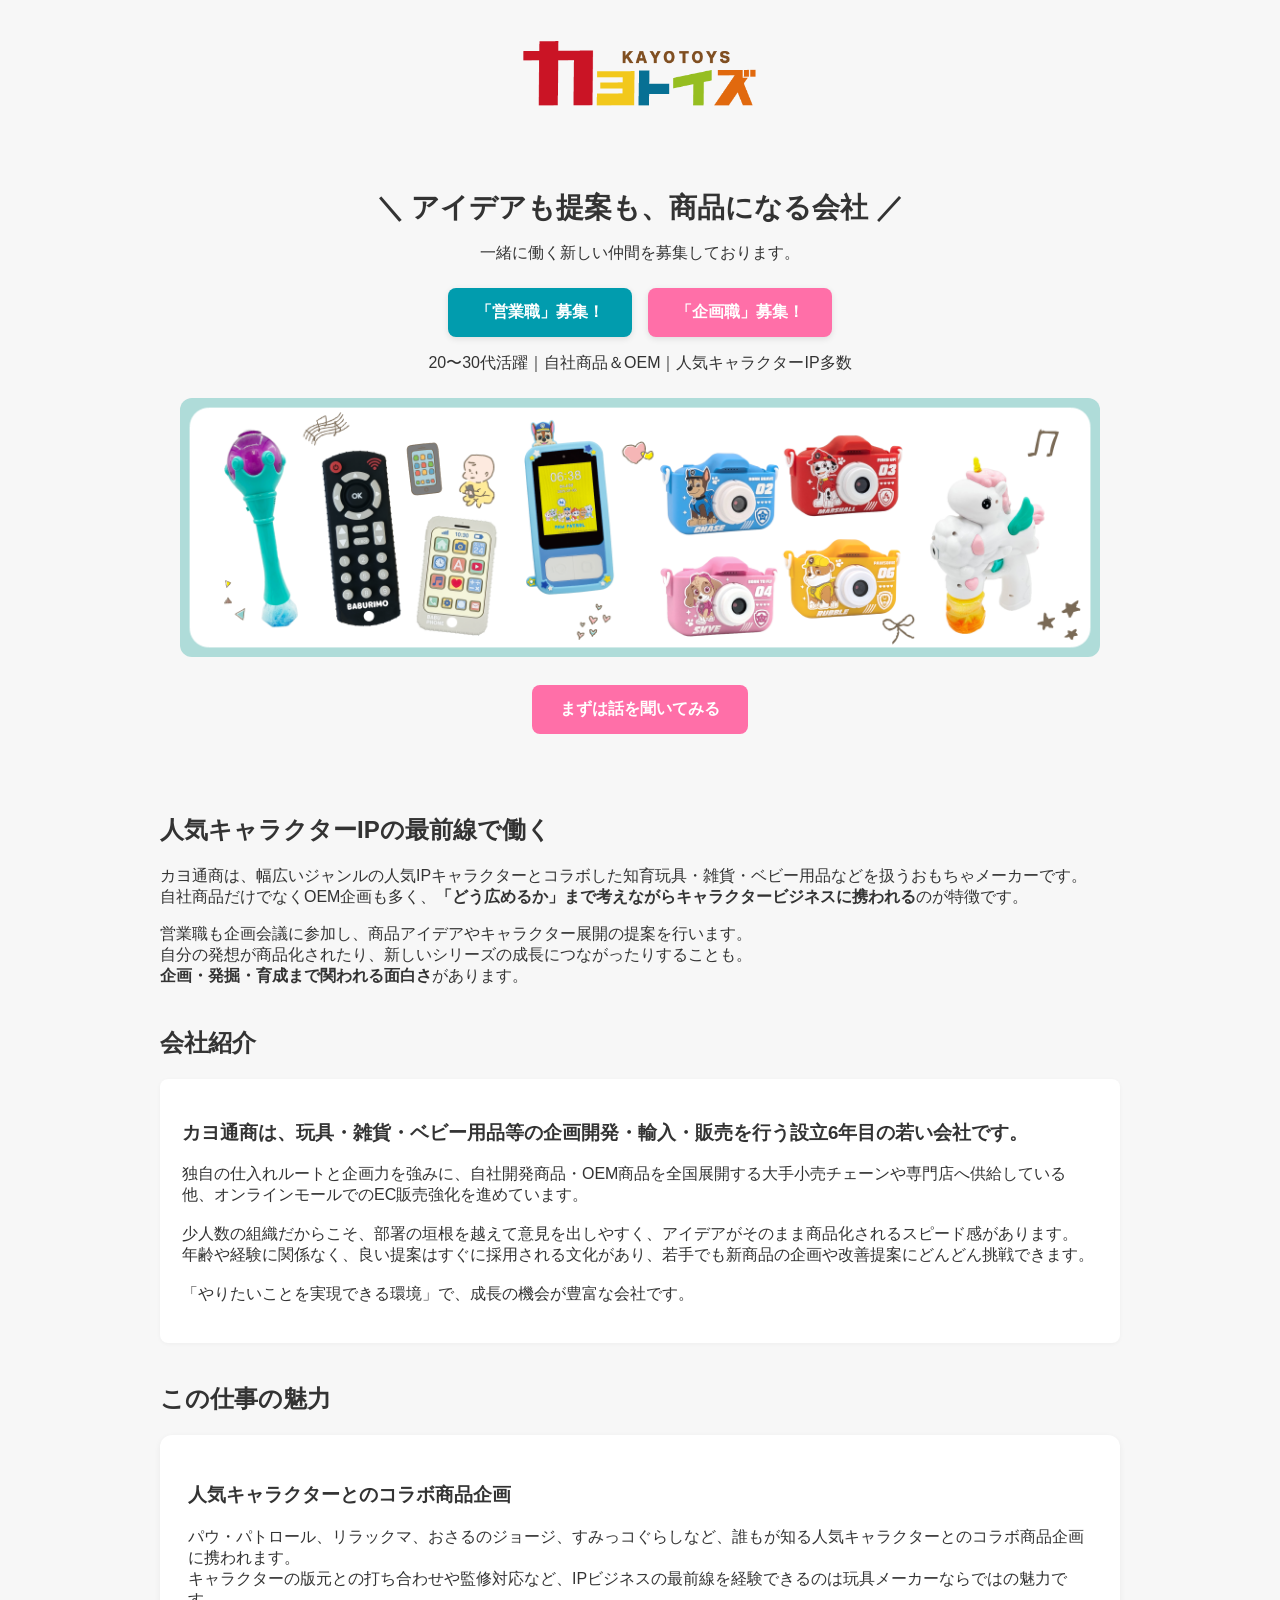
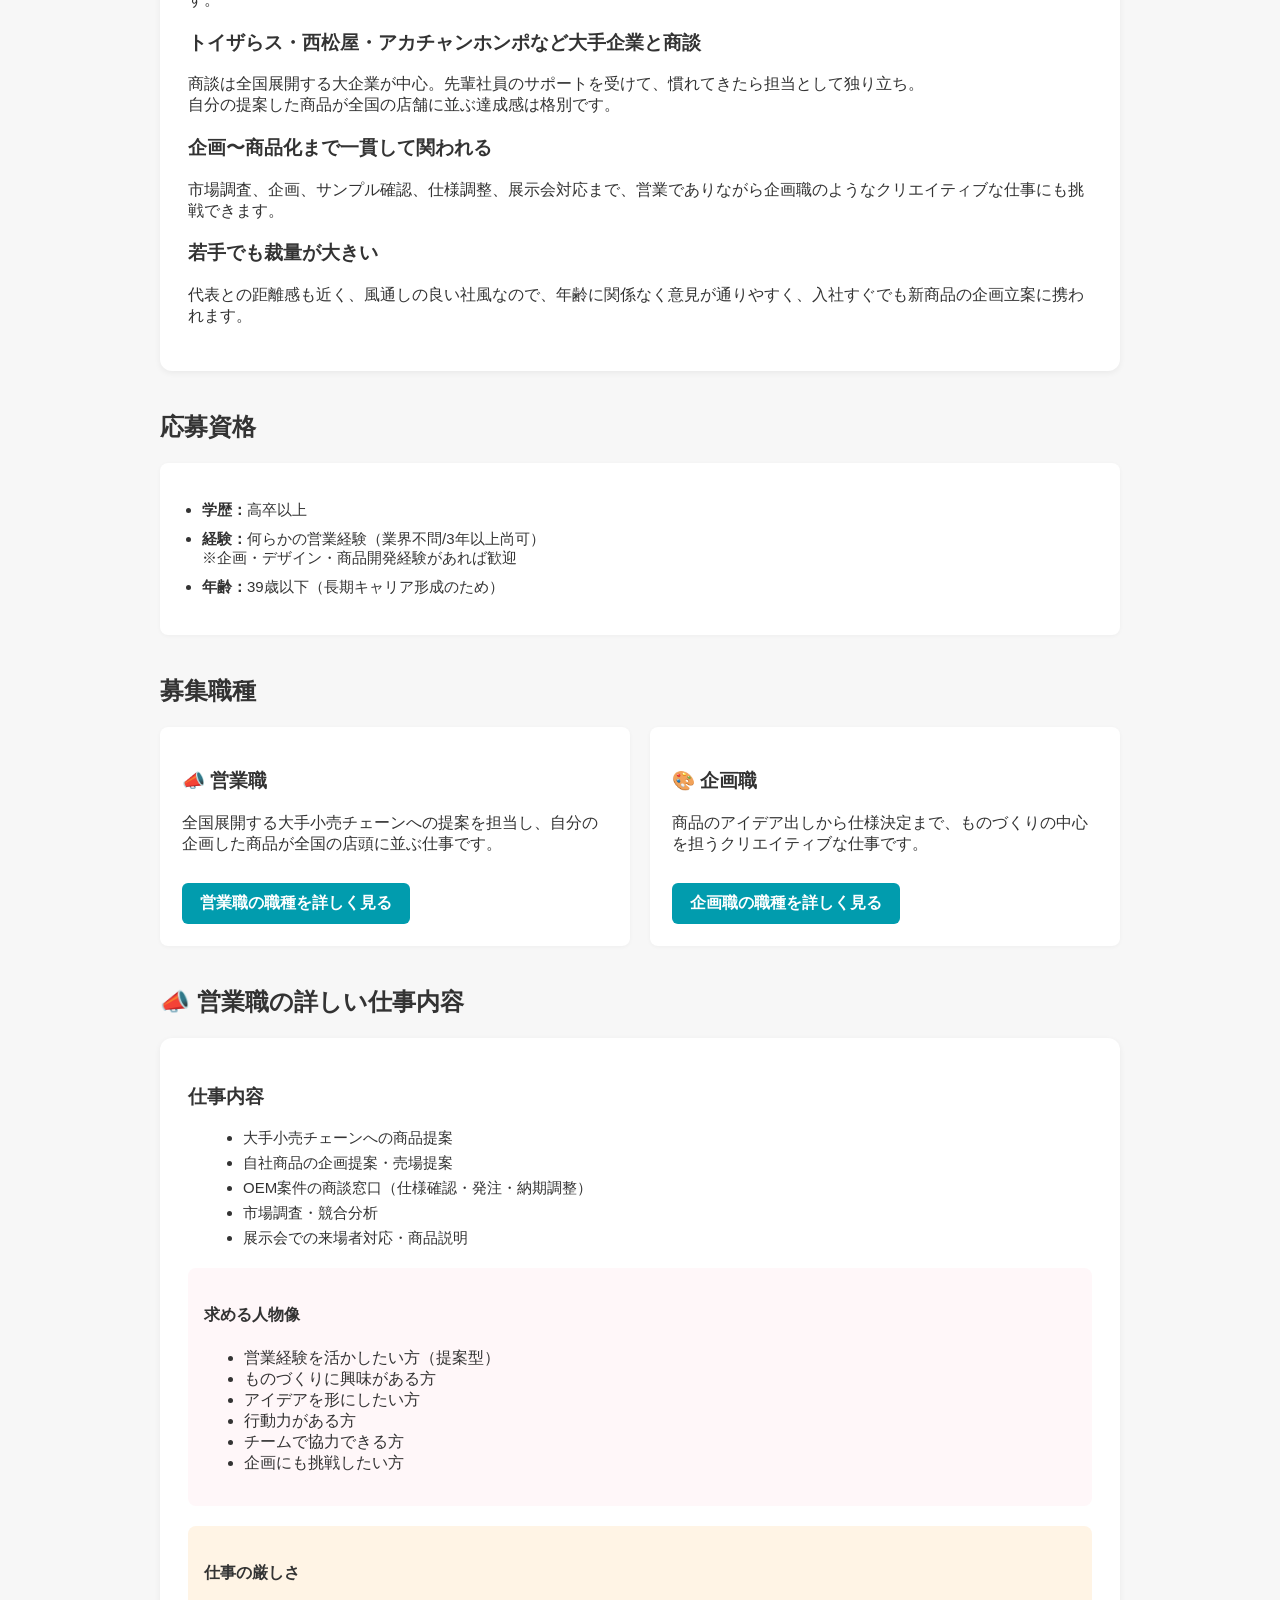
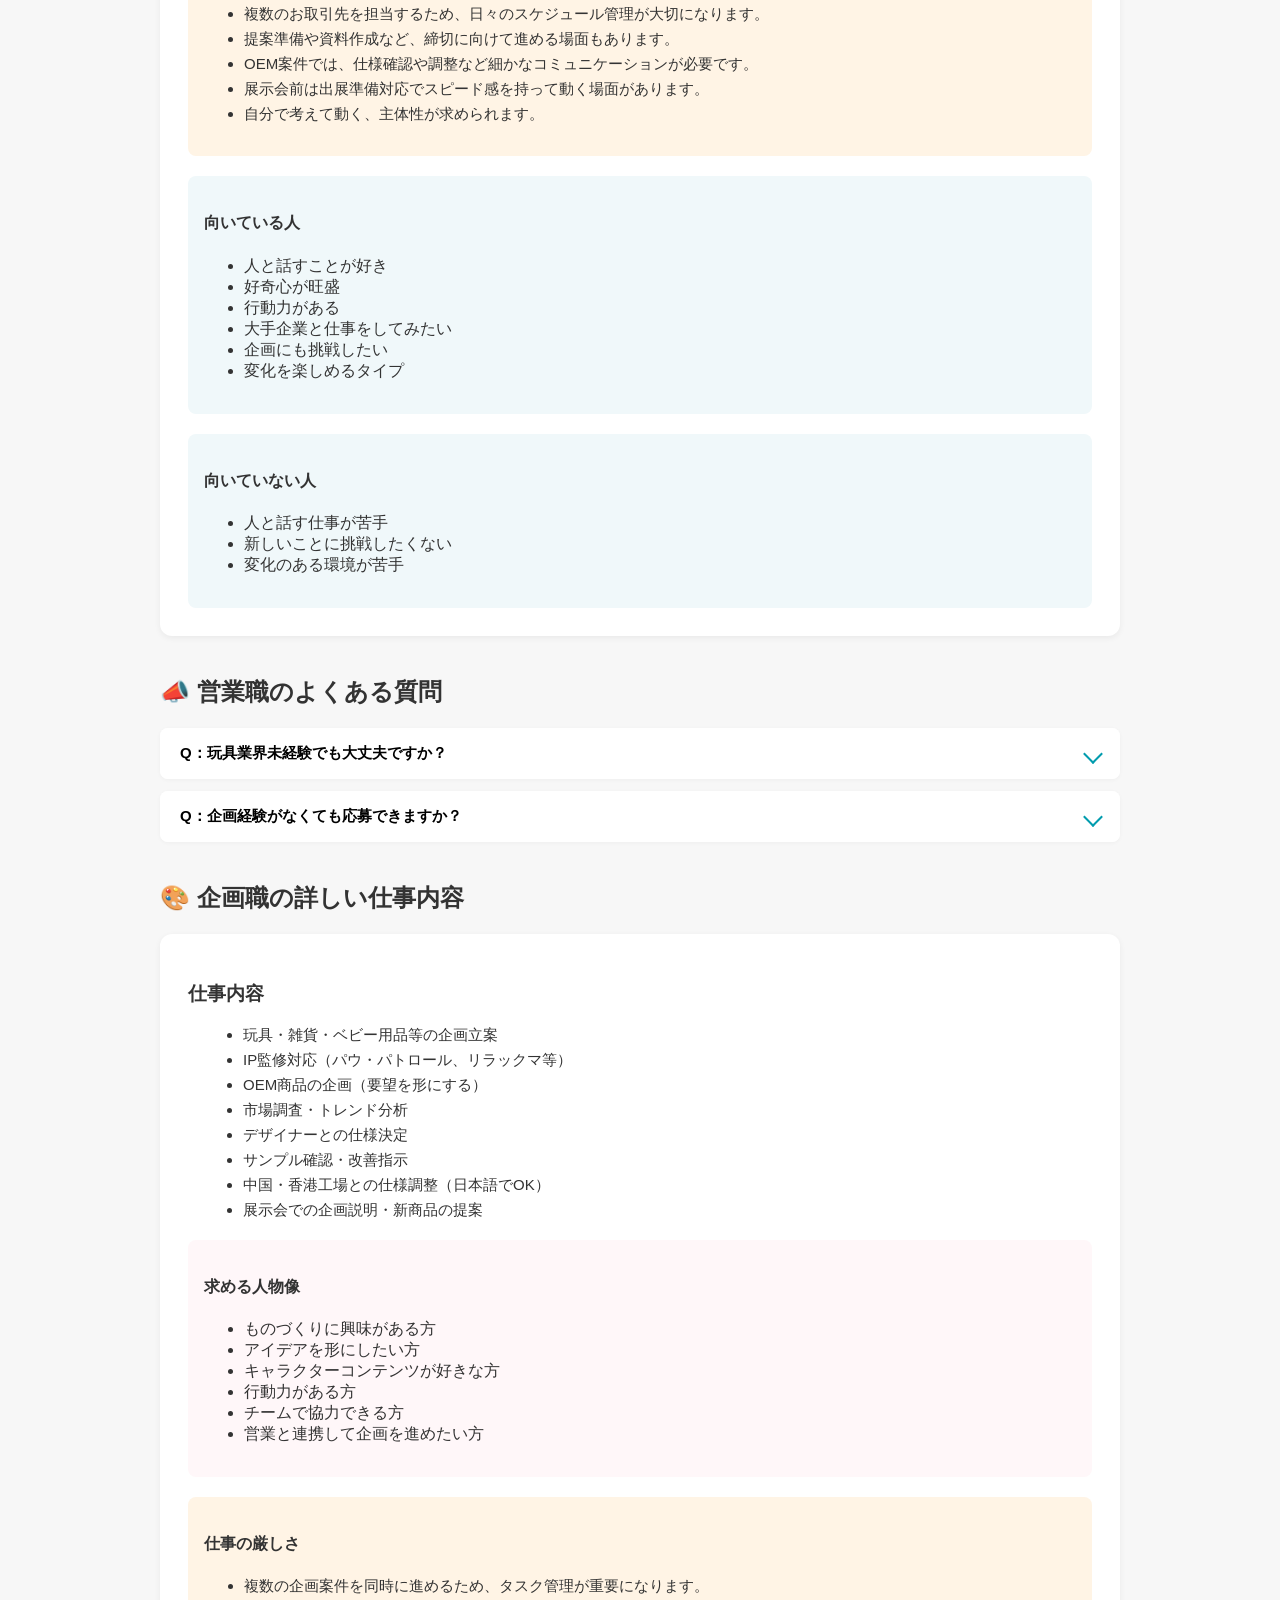
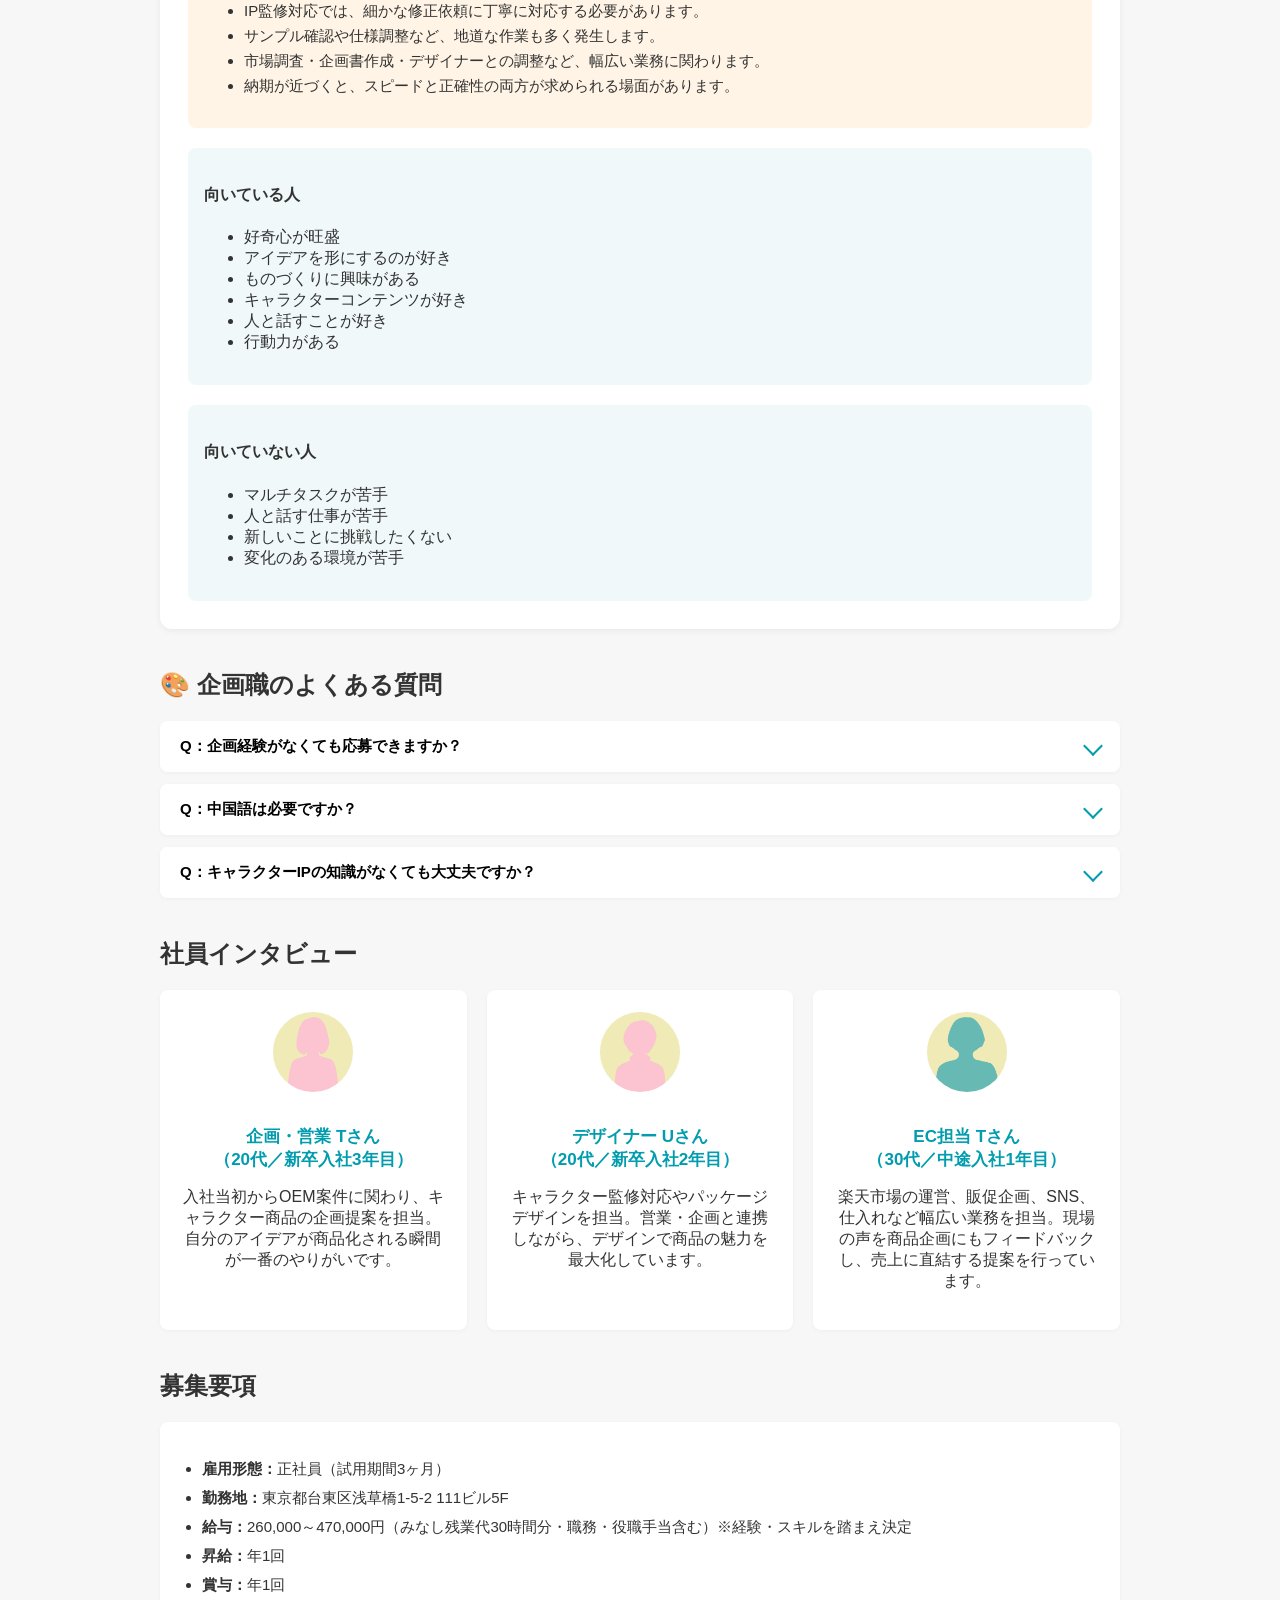
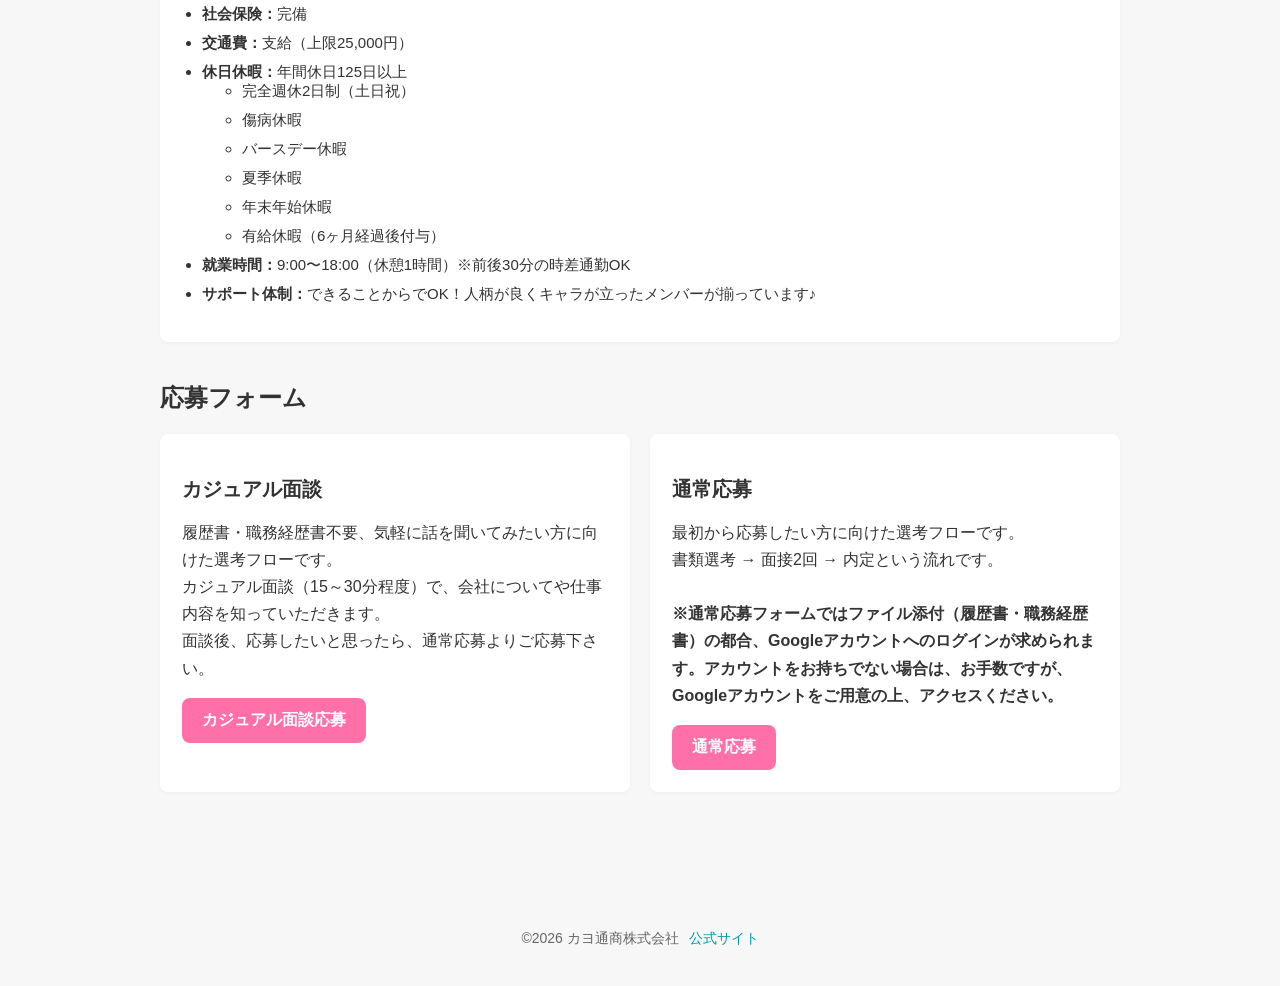
==== commit 873642df: "Add files via upload" ====
--- a/index.html
+++ b/index.html
@@ -406,9 +406,9 @@
       <div class="recruit-entry-card">
         <h3>通常応募</h3>
         <p>
-          <b>※通常応募フォームではファイル添付（履歴書・職務経歴書）の都合、Googleアカウントへのログインが求められます。アカウントをお持ちでない場合は、お手数ですが、Googleアカウントをご用意の上、アクセスください。</b><br>
           最初から応募したい方に向けた選考フローです。<br>
-          書類選考 → 面接2回 → 内定という流れです。<br>
+          書類選考 → 面接2回 → 内定という流れです。<br><br>
+          <b>※通常応募フォームではファイル添付（履歴書・職務経歴書）の都合、Googleアカウントへのログインが求められます。アカウントをお持ちでない場合は、お手数ですが、Googleアカウントをご用意の上、アクセスください。</b>
         </p>
 
         <a href="https://docs.google.com/forms/d/e/1FAIpQLSdWBcS-CcsXR3FE0sm-ChhaIYlipD2BWMWzk8GUBcuDucqCXw/viewform?usp=dialog" target="_blank" class="recruit-entry-btn">
